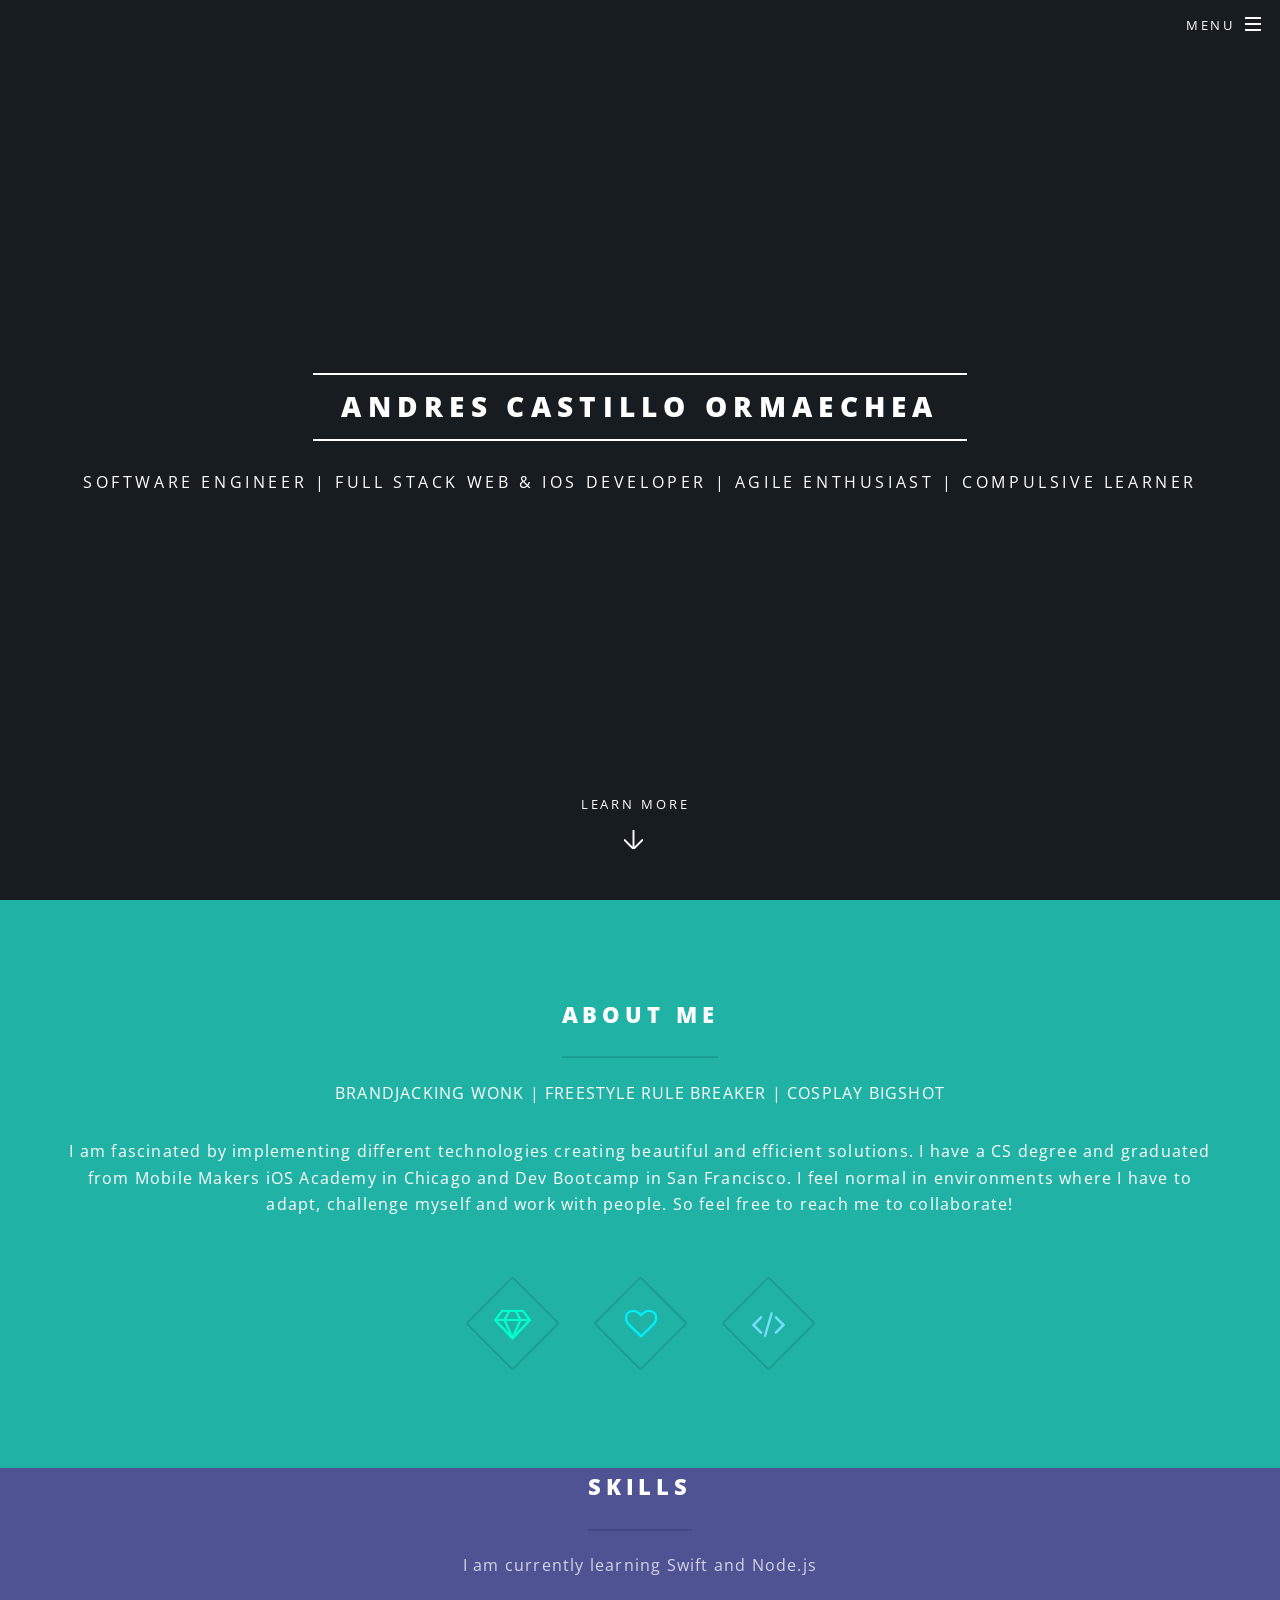
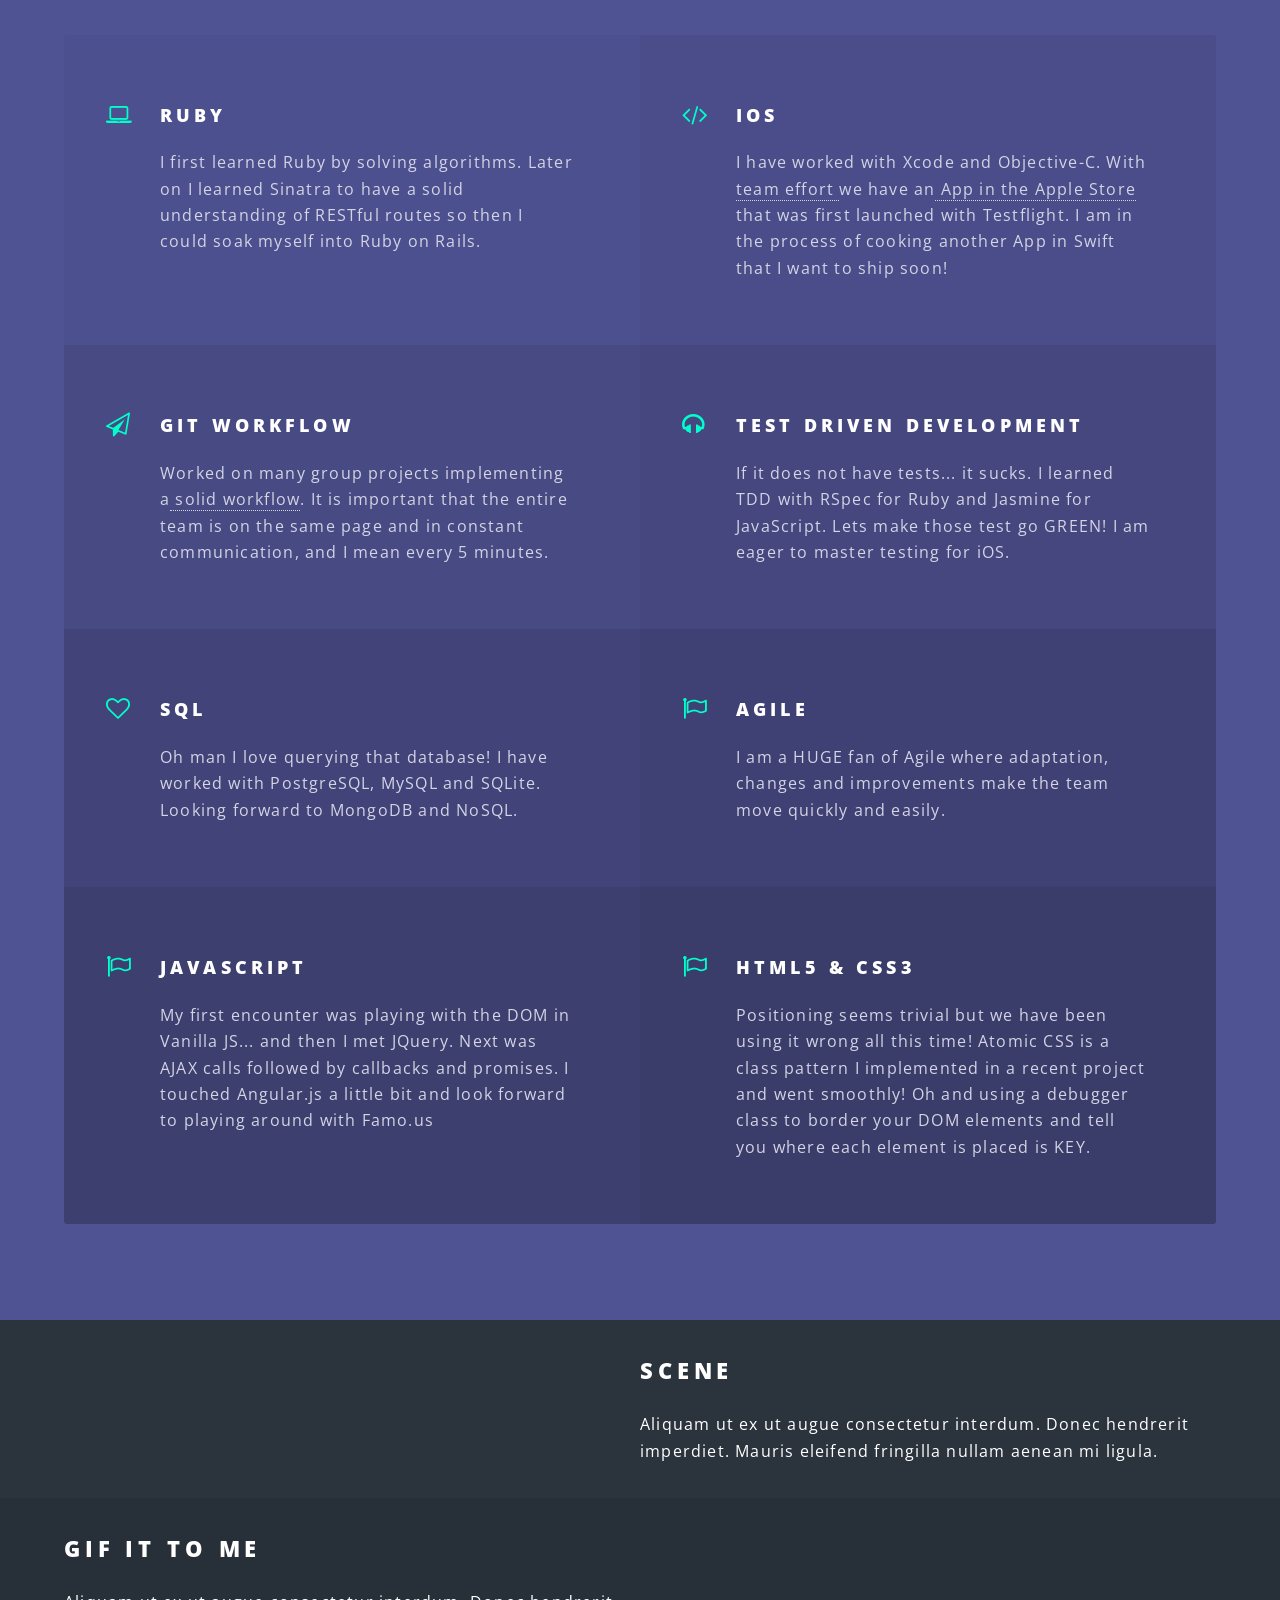
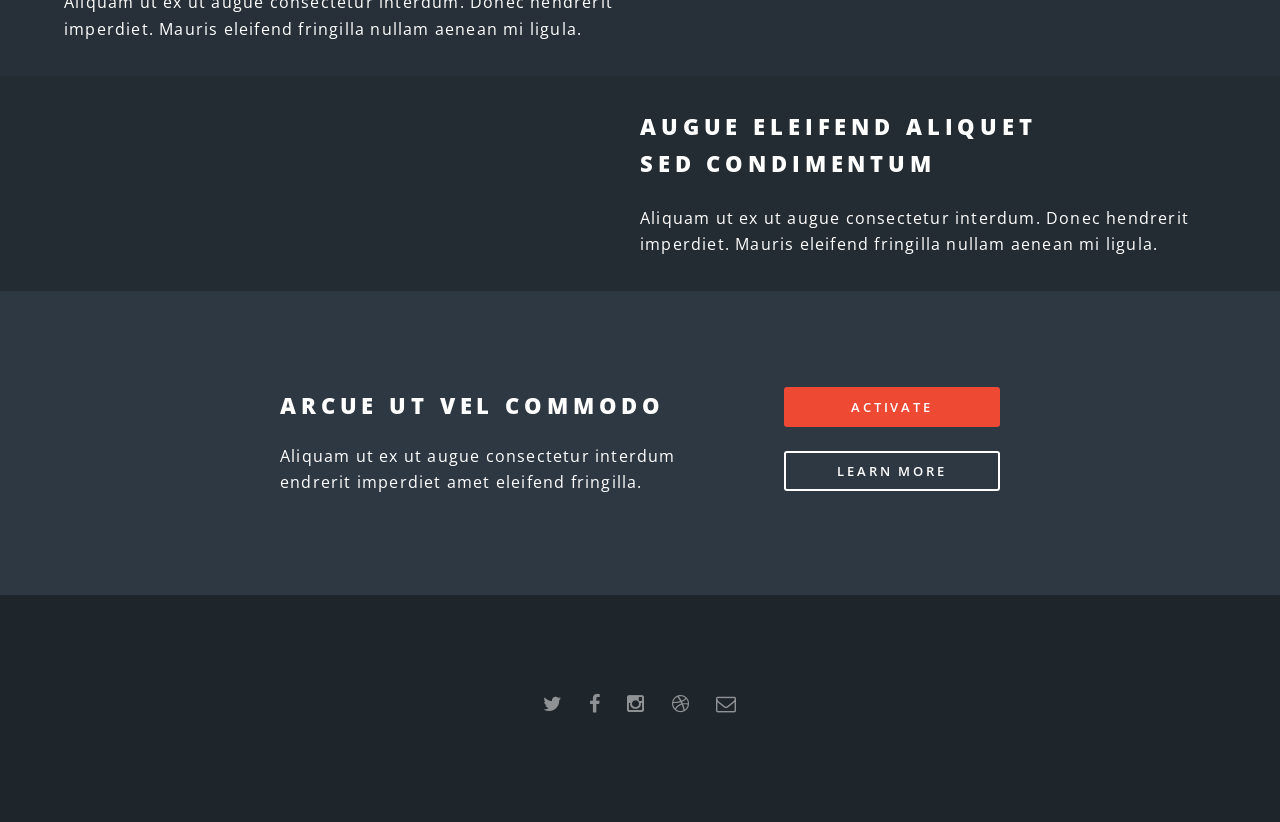
==== index.html @ 63a450fa "My first commit" ====
<!DOCTYPE HTML>

<html>
	<head>
		<title>Spectral by HTML5 UP</title>
		<meta charset="utf-8" />
		<meta name="viewport" content="width=device-width, initial-scale=1" />
		<!--[if lte IE 8]><script src="assets/js/ie/html5shiv.js"></script><![endif]-->
		<link rel="stylesheet" href="assets/css/main.css" />
		<!--[if lte IE 8]><link rel="stylesheet" href="assets/css/ie8.css" /><![endif]-->
		<!--[if lte IE 9]><link rel="stylesheet" href="assets/css/ie9.css" /><![endif]-->
	</head>
	<body class="landing">

		<!-- Page Wrapper -->
			<div id="page-wrapper">

				<!-- Header -->
					<header id="header" class="alt">
						<h1><a href="index.html">Andres Castillo Ormaechea</a></h1>
						<nav id="nav">
							<ul>
								<li class="special">
									<a href="#menu" class="menuToggle"><span>Menu</span></a>
									<div id="menu">
										<ul>
											<li><a href="index.html">Home</a></li>
											<li><a href="generic.html">Generic</a></li>
											<li><a href="elements.html">Elements</a></li>
											<li><a href="#">Sign Up</a></li>
											<li><a href="#">Log In</a></li>
										</ul>
									</div>
								</li>
							</ul>
						</nav>
					</header>

				<!-- Banner -->
					<section id="banner">
						<div class="inner">
							<h2>Andres Castillo Ormaechea</h2>
							<p>Software Engineer | Full Stack Web & iOS Developer | Agile Enthusiast | Compulsive Learner<br /></p>
							<ul class="actions">
								<!-- <li><a href="#" class="button special">Activate</a></li> -->
							</ul>
						</div>
						<a href="#one" class="more scrolly">Learn More</a>
					</section>

				<!-- One -->
					<section id="one" class="wrapper style1 special">
						<div class="inner">
							<header class="major">
								<h2>About Me</h2><br />
								<p>BRANDJACKING WONK | FREESTYLE RULE BREAKER | COSPLAY BIGSHOT</p>
								<p>I am fascinated by implementing different technologies creating beautiful and efficient solutions. I have a CS degree and graduated from Mobile Makers iOS Academy in Chicago and Dev Bootcamp in San Francisco. I feel normal in environments where I have to adapt, challenge myself and work with people. So feel free to reach me to collaborate!</p>
							</header>
							<ul class="icons major">
								<li><span class="icon fa-diamond major style1"><span class="label">Lorem</span></span></li>
								<li><span class="icon fa-heart-o major style2"><span class="label">Ipsum</span></span></li>
								<li><span class="icon fa-code major style3"><span class="label">Dolor</span></span></li>
							</ul>
						</div>
					</section>

					<!-- Three -->
					<!-- <section id="three" class="wrapper style3 special"> -->
					<section id="hero2" class="wrapper style3 special">
						<div class="inner">
							<header class="major">
								<h2>Skills</h2>
								<p>I am currently learning Swift and Node.js</p>
							</header>
							<ul class="features">
								<li class="icon fa-laptop">
									<h3>Ruby</h3>
									<p>I first learned Ruby by solving algorithms. Later on I learned Sinatra to have a solid understanding of RESTful routes so then I could soak myself into Ruby on Rails.</p>
								</li>
								<li class="icon fa-code">
									<h3>iOS</h3>
									<p>I have worked with Xcode and Objective-C. With <a href="https://github.com/heyalexchoi">team effort </a> we have an<a href="https://itunes.apple.com/us/app/gif-it-to-me/id695807638?mt=8"> App in the Apple Store </a> that was first launched with Testflight. I am in the process of cooking another App in Swift that I want to ship soon!</p>
								</li>
								<li class="icon fa-paper-plane-o">
									<h3>Git Workflow</h3>
									<p>Worked on many group projects implementing a<a href=""> solid workflow</a>. It is important that the entire team is on the same page and in constant communication, and I mean every 5 minutes.</p>
								</li>
								<li class="icon fa-headphones">
									<h3>Test Driven Development</h3>
									<p>If it does not have tests... it sucks. I learned TDD with RSpec for Ruby and Jasmine for JavaScript. Lets make those test go GREEN! I am eager to master testing for iOS.</p>
								</li>
								<li class="icon fa-heart-o">
									<h3>SQL</h3>
									<p>Oh man I love querying that database! I have worked with PostgreSQL, MySQL and SQLite. Looking forward to MongoDB and NoSQL.</p>
								</li>
								<li class="icon fa-flag-o">
									<h3>Agile</h3>
									<p>I am a HUGE fan of Agile where adaptation, changes and improvements make the team move quickly and easily.</p>
								</li>
								<li class="icon fa-flag-o">
									<h3>JavaScript</h3>
									<p>My first encounter was playing with the DOM in Vanilla JS... and then I met JQuery. Next was AJAX calls followed by callbacks and promises. I touched Angular.js a little bit and look forward to playing around with Famo.us</p>
								</li>
								<li class="icon fa-flag-o">
									<h3>HTML5 & CSS3</h3>
									<p>Positioning seems trivial but we have been using it wrong all this time! Atomic CSS is a class pattern I implemented in a recent project and went smoothly! Oh and using a debugger class to border your DOM elements and tell you where each element is placed is KEY.</p>
								</li>
							</ul>
						</div>
					</section>

				<!-- Two -->
					<section id="two" class="wrapper alt style2">
						<section class="spotlight">
							<div class="image"><img src="images/pic01.jpg" alt="" /></div><div class="content">
								<h2>Scene</h2>
								<p>Aliquam ut ex ut augue consectetur interdum. Donec hendrerit imperdiet. Mauris eleifend fringilla nullam aenean mi ligula.</p>
							</div>
						</section>
						<section class="spotlight">
							<div class="image"><img src="images/pic02.jpg" alt="" /></div><div class="content">
								<h2>GIF IT To Me</h2>
								<p>Aliquam ut ex ut augue consectetur interdum. Donec hendrerit imperdiet. Mauris eleifend fringilla nullam aenean mi ligula.</p>
							</div>
						</section>
						<section class="spotlight">
							<div class="image"><img src="images/pic03.jpg" alt="" /></div><div class="content">
								<h2>Augue eleifend aliquet<br />
								sed condimentum</h2>
								<p>Aliquam ut ex ut augue consectetur interdum. Donec hendrerit imperdiet. Mauris eleifend fringilla nullam aenean mi ligula.</p>
							</div>
						</section>
					</section>



				<!-- CTA -->
					<section id="cta" class="wrapper style4">
						<div class="inner">
							<header>
								<h2>Arcue ut vel commodo</h2>
								<p>Aliquam ut ex ut augue consectetur interdum endrerit imperdiet amet eleifend fringilla.</p>
							</header>
							<ul class="actions vertical">
								<li><a href="#" class="button fit special">Activate</a></li>
								<li><a href="#" class="button fit">Learn More</a></li>
							</ul>
						</div>
					</section>

				<!-- Footer -->
					<footer id="footer">
						<ul class="icons">
							<li><a href="#" class="icon fa-twitter"><span class="label">Twitter</span></a></li>
							<li><a href="#" class="icon fa-facebook"><span class="label">Facebook</span></a></li>
							<li><a href="#" class="icon fa-instagram"><span class="label">Instagram</span></a></li>
							<li><a href="#" class="icon fa-dribbble"><span class="label">Dribbble</span></a></li>
							<li><a href="#" class="icon fa-envelope-o"><span class="label">Email</span></a></li>
						</ul>

					</footer>

			</div>

		<!-- Scripts -->
			<script src="assets/js/jquery.min.js"></script>
			<script src="assets/js/jquery.scrollex.min.js"></script>
			<script src="assets/js/jquery.scrolly.min.js"></script>
			<script src="assets/js/skel.min.js"></script>
			<script src="assets/js/util.js"></script>
			<!--[if lte IE 8]><script src="assets/js/ie/respond.min.js"></script><![endif]-->
			<script src="assets/js/main.js"></script>

	</body>
</html>
---- assets/css/main.css ----
@import url(font-awesome.min.css);
@import url("http://fonts.googleapis.com/css?family=Open+Sans:400,400italic,600,600italic,800,800italic");


/* Reset */

	html, body, div, span, applet, object, iframe, h1, h2, h3, h4, h5, h6, p, blockquote, pre, a, abbr, acronym, address, big, cite, code, del, dfn, em, img, ins, kbd, q, s, samp, small, strike, strong, sub, sup, tt, var, b, u, i, center, dl, dt, dd, ol, ul, li, fieldset, form, label, legend, table, caption, tbody, tfoot, thead, tr, th, td, article, aside, canvas, details, embed, figure, figcaption, footer, header, hgroup, menu, nav, output, ruby, section, summary, time, mark, audio, video {
		margin: 0;
		padding: 0;
		border: 0;
		font-size: 100%;
		font: inherit;
		vertical-align: baseline;
	}

	article, aside, details, figcaption, figure, footer, header, hgroup, menu, nav, section {
		display: block;
	}

	body {
		line-height: 1;
	}

	ol, ul {
		list-style: none;
	}

	blockquote, q {
		quotes: none;
	}

	blockquote:before, blockquote:after, q:before, q:after {
		content: '';
		content: none;
	}

	table {
		border-collapse: collapse;
		border-spacing: 0;
	}

	body {
		-webkit-text-size-adjust: none;
	}

/* Box Model */

	*, *:before, *:after {
		-moz-box-sizing: border-box;
		-webkit-box-sizing: border-box;
		box-sizing: border-box;
	}

/* Grid */

	.row {
		border-bottom: solid 1px transparent;
		-moz-box-sizing: border-box;
		-webkit-box-sizing: border-box;
		box-sizing: border-box;
	}

	.row > * {
		float: left;
		-moz-box-sizing: border-box;
		-webkit-box-sizing: border-box;
		box-sizing: border-box;
	}

	.row:after, .row:before {
		content: '';
		display: block;
		clear: both;
		height: 0;
	}

	.row.uniform > * > :first-child {
		margin-top: 0;
	}

	.row.uniform > * > :last-child {
		margin-bottom: 0;
	}

	.row.\30 \25 > * {
		padding: 0 0 0 0em;
	}

	.row.\30 \25 {
		margin: 0 0 -1px 0em;
	}

	.row.uniform.\30 \25 > * {
		padding: 0em 0 0 0em;
	}

	.row.uniform.\30 \25 {
		margin: 0em 0 -1px 0em;
	}

	.row > * {
		padding: 0 0 0 1.5em;
	}

	.row {
		margin: 0 0 -1px -1.5em;
	}

	.row.uniform > * {
		padding: 1.5em 0 0 1.5em;
	}

	.row.uniform {
		margin: -1.5em 0 -1px -1.5em;
	}

	.row.\32 00\25 > * {
		padding: 0 0 0 3em;
	}

	.row.\32 00\25 {
		margin: 0 0 -1px -3em;
	}

	.row.uniform.\32 00\25 > * {
		padding: 3em 0 0 3em;
	}

	.row.uniform.\32 00\25 {
		margin: -3em 0 -1px -3em;
	}

	.row.\31 50\25 > * {
		padding: 0 0 0 2.25em;
	}

	.row.\31 50\25 {
		margin: 0 0 -1px -2.25em;
	}

	.row.uniform.\31 50\25 > * {
		padding: 2.25em 0 0 2.25em;
	}

	.row.uniform.\31 50\25 {
		margin: -2.25em 0 -1px -2.25em;
	}

	.row.\35 0\25 > * {
		padding: 0 0 0 0.75em;
	}

	.row.\35 0\25 {
		margin: 0 0 -1px -0.75em;
	}

	.row.uniform.\35 0\25 > * {
		padding: 0.75em 0 0 0.75em;
	}

	.row.uniform.\35 0\25 {
		margin: -0.75em 0 -1px -0.75em;
	}

	.row.\32 5\25 > * {
		padding: 0 0 0 0.375em;
	}

	.row.\32 5\25 {
		margin: 0 0 -1px -0.375em;
	}

	.row.uniform.\32 5\25 > * {
		padding: 0.375em 0 0 0.375em;
	}

	.row.uniform.\32 5\25 {
		margin: -0.375em 0 -1px -0.375em;
	}

	.\31 2u, .\31 2u\24 {
		width: 100%;
		clear: none;
		margin-left: 0;
	}

	.\31 1u, .\31 1u\24 {
		width: 91.6666666667%;
		clear: none;
		margin-left: 0;
	}

	.\31 0u, .\31 0u\24 {
		width: 83.3333333333%;
		clear: none;
		margin-left: 0;
	}

	.\39 u, .\39 u\24 {
		width: 75%;
		clear: none;
		margin-left: 0;
	}

	.\38 u, .\38 u\24 {
		width: 66.6666666667%;
		clear: none;
		margin-left: 0;
	}

	.\37 u, .\37 u\24 {
		width: 58.3333333333%;
		clear: none;
		margin-left: 0;
	}

	.\36 u, .\36 u\24 {
		width: 50%;
		clear: none;
		margin-left: 0;
	}

	.\35 u, .\35 u\24 {
		width: 41.6666666667%;
		clear: none;
		margin-left: 0;
	}

	.\34 u, .\34 u\24 {
		width: 33.3333333333%;
		clear: none;
		margin-left: 0;
	}

	.\33 u, .\33 u\24 {
		width: 25%;
		clear: none;
		margin-left: 0;
	}

	.\32 u, .\32 u\24 {
		width: 16.6666666667%;
		clear: none;
		margin-left: 0;
	}

	.\31 u, .\31 u\24 {
		width: 8.3333333333%;
		clear: none;
		margin-left: 0;
	}

	.\31 2u\24 + *,
	.\31 1u\24 + *,
	.\31 0u\24 + *,
	.\39 u\24 + *,
	.\38 u\24 + *,
	.\37 u\24 + *,
	.\36 u\24 + *,
	.\35 u\24 + *,
	.\34 u\24 + *,
	.\33 u\24 + *,
	.\32 u\24 + *,
	.\31 u\24 + * {
		clear: left;
	}

	.\-11u {
		margin-left: 91.66667%;
	}

	.\-10u {
		margin-left: 83.33333%;
	}

	.\-9u {
		margin-left: 75%;
	}

	.\-8u {
		margin-left: 66.66667%;
	}

	.\-7u {
		margin-left: 58.33333%;
	}

	.\-6u {
		margin-left: 50%;
	}

	.\-5u {
		margin-left: 41.66667%;
	}

	.\-4u {
		margin-left: 33.33333%;
	}

	.\-3u {
		margin-left: 25%;
	}

	.\-2u {
		margin-left: 16.66667%;
	}

	.\-1u {
		margin-left: 8.33333%;
	}

	@media screen and (max-width: 1680px) {

		.row > * {
			padding: 0 0 0 1.5em;
		}

		.row {
			margin: 0 0 -1px -1.5em;
		}

		.row.uniform > * {
			padding: 1.5em 0 0 1.5em;
		}

		.row.uniform {
			margin: -1.5em 0 -1px -1.5em;
		}

		.row.\32 00\25 > * {
			padding: 0 0 0 3em;
		}

		.row.\32 00\25 {
			margin: 0 0 -1px -3em;
		}

		.row.uniform.\32 00\25 > * {
			padding: 3em 0 0 3em;
		}

		.row.uniform.\32 00\25 {
			margin: -3em 0 -1px -3em;
		}

		.row.\31 50\25 > * {
			padding: 0 0 0 2.25em;
		}

		.row.\31 50\25 {
			margin: 0 0 -1px -2.25em;
		}

		.row.uniform.\31 50\25 > * {
			padding: 2.25em 0 0 2.25em;
		}

		.row.uniform.\31 50\25 {
			margin: -2.25em 0 -1px -2.25em;
		}

		.row.\35 0\25 > * {
			padding: 0 0 0 0.75em;
		}

		.row.\35 0\25 {
			margin: 0 0 -1px -0.75em;
		}

		.row.uniform.\35 0\25 > * {
			padding: 0.75em 0 0 0.75em;
		}

		.row.uniform.\35 0\25 {
			margin: -0.75em 0 -1px -0.75em;
		}

		.row.\32 5\25 > * {
			padding: 0 0 0 0.375em;
		}

		.row.\32 5\25 {
			margin: 0 0 -1px -0.375em;
		}

		.row.uniform.\32 5\25 > * {
			padding: 0.375em 0 0 0.375em;
		}

		.row.uniform.\32 5\25 {
			margin: -0.375em 0 -1px -0.375em;
		}

		.\31 2u\28xlarge\29, .\31 2u\24\28xlarge\29 {
			width: 100%;
			clear: none;
			margin-left: 0;
		}

		.\31 1u\28xlarge\29, .\31 1u\24\28xlarge\29 {
			width: 91.6666666667%;
			clear: none;
			margin-left: 0;
		}

		.\31 0u\28xlarge\29, .\31 0u\24\28xlarge\29 {
			width: 83.3333333333%;
			clear: none;
			margin-left: 0;
		}

		.\39 u\28xlarge\29, .\39 u\24\28xlarge\29 {
			width: 75%;
			clear: none;
			margin-left: 0;
		}

		.\38 u\28xlarge\29, .\38 u\24\28xlarge\29 {
			width: 66.6666666667%;
			clear: none;
			margin-left: 0;
		}

		.\37 u\28xlarge\29, .\37 u\24\28xlarge\29 {
			width: 58.3333333333%;
			clear: none;
			margin-left: 0;
		}

		.\36 u\28xlarge\29, .\36 u\24\28xlarge\29 {
			width: 50%;
			clear: none;
			margin-left: 0;
		}

		.\35 u\28xlarge\29, .\35 u\24\28xlarge\29 {
			width: 41.6666666667%;
			clear: none;
			margin-left: 0;
		}

		.\34 u\28xlarge\29, .\34 u\24\28xlarge\29 {
			width: 33.3333333333%;
			clear: none;
			margin-left: 0;
		}

		.\33 u\28xlarge\29, .\33 u\24\28xlarge\29 {
			width: 25%;
			clear: none;
			margin-left: 0;
		}

		.\32 u\28xlarge\29, .\32 u\24\28xlarge\29 {
			width: 16.6666666667%;
			clear: none;
			margin-left: 0;
		}

		.\31 u\28xlarge\29, .\31 u\24\28xlarge\29 {
			width: 8.3333333333%;
			clear: none;
			margin-left: 0;
		}

		.\31 2u\24\28xlarge\29 + *,
		.\31 1u\24\28xlarge\29 + *,
		.\31 0u\24\28xlarge\29 + *,
		.\39 u\24\28xlarge\29 + *,
		.\38 u\24\28xlarge\29 + *,
		.\37 u\24\28xlarge\29 + *,
		.\36 u\24\28xlarge\29 + *,
		.\35 u\24\28xlarge\29 + *,
		.\34 u\24\28xlarge\29 + *,
		.\33 u\24\28xlarge\29 + *,
		.\32 u\24\28xlarge\29 + *,
		.\31 u\24\28xlarge\29 + * {
			clear: left;
		}

		.\-11u\28xlarge\29 {
			margin-left: 91.66667%;
		}

		.\-10u\28xlarge\29 {
			margin-left: 83.33333%;
		}

		.\-9u\28xlarge\29 {
			margin-left: 75%;
		}

		.\-8u\28xlarge\29 {
			margin-left: 66.66667%;
		}

		.\-7u\28xlarge\29 {
			margin-left: 58.33333%;
		}

		.\-6u\28xlarge\29 {
			margin-left: 50%;
		}

		.\-5u\28xlarge\29 {
			margin-left: 41.66667%;
		}

		.\-4u\28xlarge\29 {
			margin-left: 33.33333%;
		}

		.\-3u\28xlarge\29 {
			margin-left: 25%;
		}

		.\-2u\28xlarge\29 {
			margin-left: 16.66667%;
		}

		.\-1u\28xlarge\29 {
			margin-left: 8.33333%;
		}

	}

	@media screen and (max-width: 1280px) {

		.row > * {
			padding: 0 0 0 1.5em;
		}

		.row {
			margin: 0 0 -1px -1.5em;
		}

		.row.uniform > * {
			padding: 1.5em 0 0 1.5em;
		}

		.row.uniform {
			margin: -1.5em 0 -1px -1.5em;
		}

		.row.\32 00\25 > * {
			padding: 0 0 0 3em;
		}

		.row.\32 00\25 {
			margin: 0 0 -1px -3em;
		}

		.row.uniform.\32 00\25 > * {
			padding: 3em 0 0 3em;
		}

		.row.uniform.\32 00\25 {
			margin: -3em 0 -1px -3em;
		}

		.row.\31 50\25 > * {
			padding: 0 0 0 2.25em;
		}

		.row.\31 50\25 {
			margin: 0 0 -1px -2.25em;
		}

		.row.uniform.\31 50\25 > * {
			padding: 2.25em 0 0 2.25em;
		}

		.row.uniform.\31 50\25 {
			margin: -2.25em 0 -1px -2.25em;
		}

		.row.\35 0\25 > * {
			padding: 0 0 0 0.75em;
		}

		.row.\35 0\25 {
			margin: 0 0 -1px -0.75em;
		}

		.row.uniform.\35 0\25 > * {
			padding: 0.75em 0 0 0.75em;
		}

		.row.uniform.\35 0\25 {
			margin: -0.75em 0 -1px -0.75em;
		}

		.row.\32 5\25 > * {
			padding: 0 0 0 0.375em;
		}

		.row.\32 5\25 {
			margin: 0 0 -1px -0.375em;
		}

		.row.uniform.\32 5\25 > * {
			padding: 0.375em 0 0 0.375em;
		}

		.row.uniform.\32 5\25 {
			margin: -0.375em 0 -1px -0.375em;
		}

		.\31 2u\28large\29, .\31 2u\24\28large\29 {
			width: 100%;
			clear: none;
			margin-left: 0;
		}

		.\31 1u\28large\29, .\31 1u\24\28large\29 {
			width: 91.6666666667%;
			clear: none;
			margin-left: 0;
		}

		.\31 0u\28large\29, .\31 0u\24\28large\29 {
			width: 83.3333333333%;
			clear: none;
			margin-left: 0;
		}

		.\39 u\28large\29, .\39 u\24\28large\29 {
			width: 75%;
			clear: none;
			margin-left: 0;
		}

		.\38 u\28large\29, .\38 u\24\28large\29 {
			width: 66.6666666667%;
			clear: none;
			margin-left: 0;
		}

		.\37 u\28large\29, .\37 u\24\28large\29 {
			width: 58.3333333333%;
			clear: none;
			margin-left: 0;
		}

		.\36 u\28large\29, .\36 u\24\28large\29 {
			width: 50%;
			clear: none;
			margin-left: 0;
		}

		.\35 u\28large\29, .\35 u\24\28large\29 {
			width: 41.6666666667%;
			clear: none;
			margin-left: 0;
		}

		.\34 u\28large\29, .\34 u\24\28large\29 {
			width: 33.3333333333%;
			clear: none;
			margin-left: 0;
		}

		.\33 u\28large\29, .\33 u\24\28large\29 {
			width: 25%;
			clear: none;
			margin-left: 0;
		}

		.\32 u\28large\29, .\32 u\24\28large\29 {
			width: 16.6666666667%;
			clear: none;
			margin-left: 0;
		}

		.\31 u\28large\29, .\31 u\24\28large\29 {
			width: 8.3333333333%;
			clear: none;
			margin-left: 0;
		}

		.\31 2u\24\28large\29 + *,
		.\31 1u\24\28large\29 + *,
		.\31 0u\24\28large\29 + *,
		.\39 u\24\28large\29 + *,
		.\38 u\24\28large\29 + *,
		.\37 u\24\28large\29 + *,
		.\36 u\24\28large\29 + *,
		.\35 u\24\28large\29 + *,
		.\34 u\24\28large\29 + *,
		.\33 u\24\28large\29 + *,
		.\32 u\24\28large\29 + *,
		.\31 u\24\28large\29 + * {
			clear: left;
		}

		.\-11u\28large\29 {
			margin-left: 91.66667%;
		}

		.\-10u\28large\29 {
			margin-left: 83.33333%;
		}

		.\-9u\28large\29 {
			margin-left: 75%;
		}

		.\-8u\28large\29 {
			margin-left: 66.66667%;
		}

		.\-7u\28large\29 {
			margin-left: 58.33333%;
		}

		.\-6u\28large\29 {
			margin-left: 50%;
		}

		.\-5u\28large\29 {
			margin-left: 41.66667%;
		}

		.\-4u\28large\29 {
			margin-left: 33.33333%;
		}

		.\-3u\28large\29 {
			margin-left: 25%;
		}

		.\-2u\28large\29 {
			margin-left: 16.66667%;
		}

		.\-1u\28large\29 {
			margin-left: 8.33333%;
		}

	}

	@media screen and (max-width: 980px) {

		.row > * {
			padding: 0 0 0 1.5em;
		}

		.row {
			margin: 0 0 -1px -1.5em;
		}

		.row.uniform > * {
			padding: 1.5em 0 0 1.5em;
		}

		.row.uniform {
			margin: -1.5em 0 -1px -1.5em;
		}

		.row.\32 00\25 > * {
			padding: 0 0 0 3em;
		}

		.row.\32 00\25 {
			margin: 0 0 -1px -3em;
		}

		.row.uniform.\32 00\25 > * {
			padding: 3em 0 0 3em;
		}

		.row.uniform.\32 00\25 {
			margin: -3em 0 -1px -3em;
		}

		.row.\31 50\25 > * {
			padding: 0 0 0 2.25em;
		}

		.row.\31 50\25 {
			margin: 0 0 -1px -2.25em;
		}

		.row.uniform.\31 50\25 > * {
			padding: 2.25em 0 0 2.25em;
		}

		.row.uniform.\31 50\25 {
			margin: -2.25em 0 -1px -2.25em;
		}

		.row.\35 0\25 > * {
			padding: 0 0 0 0.75em;
		}

		.row.\35 0\25 {
			margin: 0 0 -1px -0.75em;
		}

		.row.uniform.\35 0\25 > * {
			padding: 0.75em 0 0 0.75em;
		}

		.row.uniform.\35 0\25 {
			margin: -0.75em 0 -1px -0.75em;
		}

		.row.\32 5\25 > * {
			padding: 0 0 0 0.375em;
		}

		.row.\32 5\25 {
			margin: 0 0 -1px -0.375em;
		}

		.row.uniform.\32 5\25 > * {
			padding: 0.375em 0 0 0.375em;
		}

		.row.uniform.\32 5\25 {
			margin: -0.375em 0 -1px -0.375em;
		}

		.\31 2u\28medium\29, .\31 2u\24\28medium\29 {
			width: 100%;
			clear: none;
			margin-left: 0;
		}

		.\31 1u\28medium\29, .\31 1u\24\28medium\29 {
			width: 91.6666666667%;
			clear: none;
			margin-left: 0;
		}

		.\31 0u\28medium\29, .\31 0u\24\28medium\29 {
			width: 83.3333333333%;
			clear: none;
			margin-left: 0;
		}

		.\39 u\28medium\29, .\39 u\24\28medium\29 {
			width: 75%;
			clear: none;
			margin-left: 0;
		}

		.\38 u\28medium\29, .\38 u\24\28medium\29 {
			width: 66.6666666667%;
			clear: none;
			margin-left: 0;
		}

		.\37 u\28medium\29, .\37 u\24\28medium\29 {
			width: 58.3333333333%;
			clear: none;
			margin-left: 0;
		}

		.\36 u\28medium\29, .\36 u\24\28medium\29 {
			width: 50%;
			clear: none;
			margin-left: 0;
		}

		.\35 u\28medium\29, .\35 u\24\28medium\29 {
			width: 41.6666666667%;
			clear: none;
			margin-left: 0;
		}

		.\34 u\28medium\29, .\34 u\24\28medium\29 {
			width: 33.3333333333%;
			clear: none;
			margin-left: 0;
		}

		.\33 u\28medium\29, .\33 u\24\28medium\29 {
			width: 25%;
			clear: none;
			margin-left: 0;
		}

		.\32 u\28medium\29, .\32 u\24\28medium\29 {
			width: 16.6666666667%;
			clear: none;
			margin-left: 0;
		}

		.\31 u\28medium\29, .\31 u\24\28medium\29 {
			width: 8.3333333333%;
			clear: none;
			margin-left: 0;
		}

		.\31 2u\24\28medium\29 + *,
		.\31 1u\24\28medium\29 + *,
		.\31 0u\24\28medium\29 + *,
		.\39 u\24\28medium\29 + *,
		.\38 u\24\28medium\29 + *,
		.\37 u\24\28medium\29 + *,
		.\36 u\24\28medium\29 + *,
		.\35 u\24\28medium\29 + *,
		.\34 u\24\28medium\29 + *,
		.\33 u\24\28medium\29 + *,
		.\32 u\24\28medium\29 + *,
		.\31 u\24\28medium\29 + * {
			clear: left;
		}

		.\-11u\28medium\29 {
			margin-left: 91.66667%;
		}

		.\-10u\28medium\29 {
			margin-left: 83.33333%;
		}

		.\-9u\28medium\29 {
			margin-left: 75%;
		}

		.\-8u\28medium\29 {
			margin-left: 66.66667%;
		}

		.\-7u\28medium\29 {
			margin-left: 58.33333%;
		}

		.\-6u\28medium\29 {
			margin-left: 50%;
		}

		.\-5u\28medium\29 {
			margin-left: 41.66667%;
		}

		.\-4u\28medium\29 {
			margin-left: 33.33333%;
		}

		.\-3u\28medium\29 {
			margin-left: 25%;
		}

		.\-2u\28medium\29 {
			margin-left: 16.66667%;
		}

		.\-1u\28medium\29 {
			margin-left: 8.33333%;
		}

	}

	@media screen and (max-width: 736px) {

		.row > * {
			padding: 0 0 0 1.5em;
		}

		.row {
			margin: 0 0 -1px -1.5em;
		}

		.row.uniform > * {
			padding: 1.5em 0 0 1.5em;
		}

		.row.uniform {
			margin: -1.5em 0 -1px -1.5em;
		}

		.row.\32 00\25 > * {
			padding: 0 0 0 3em;
		}

		.row.\32 00\25 {
			margin: 0 0 -1px -3em;
		}

		.row.uniform.\32 00\25 > * {
			padding: 3em 0 0 3em;
		}

		.row.uniform.\32 00\25 {
			margin: -3em 0 -1px -3em;
		}

		.row.\31 50\25 > * {
			padding: 0 0 0 2.25em;
		}

		.row.\31 50\25 {
			margin: 0 0 -1px -2.25em;
		}

		.row.uniform.\31 50\25 > * {
			padding: 2.25em 0 0 2.25em;
		}

		.row.uniform.\31 50\25 {
			margin: -2.25em 0 -1px -2.25em;
		}

		.row.\35 0\25 > * {
			padding: 0 0 0 0.75em;
		}

		.row.\35 0\25 {
			margin: 0 0 -1px -0.75em;
		}

		.row.uniform.\35 0\25 > * {
			padding: 0.75em 0 0 0.75em;
		}

		.row.uniform.\35 0\25 {
			margin: -0.75em 0 -1px -0.75em;
		}

		.row.\32 5\25 > * {
			padding: 0 0 0 0.375em;
		}

		.row.\32 5\25 {
			margin: 0 0 -1px -0.375em;
		}

		.row.uniform.\32 5\25 > * {
			padding: 0.375em 0 0 0.375em;
		}

		.row.uniform.\32 5\25 {
			margin: -0.375em 0 -1px -0.375em;
		}

		.\31 2u\28small\29, .\31 2u\24\28small\29 {
			width: 100%;
			clear: none;
			margin-left: 0;
		}

		.\31 1u\28small\29, .\31 1u\24\28small\29 {
			width: 91.6666666667%;
			clear: none;
			margin-left: 0;
		}

		.\31 0u\28small\29, .\31 0u\24\28small\29 {
			width: 83.3333333333%;
			clear: none;
			margin-left: 0;
		}

		.\39 u\28small\29, .\39 u\24\28small\29 {
			width: 75%;
			clear: none;
			margin-left: 0;
		}

		.\38 u\28small\29, .\38 u\24\28small\29 {
			width: 66.6666666667%;
			clear: none;
			margin-left: 0;
		}

		.\37 u\28small\29, .\37 u\24\28small\29 {
			width: 58.3333333333%;
			clear: none;
			margin-left: 0;
		}

		.\36 u\28small\29, .\36 u\24\28small\29 {
			width: 50%;
			clear: none;
			margin-left: 0;
		}

		.\35 u\28small\29, .\35 u\24\28small\29 {
			width: 41.6666666667%;
			clear: none;
			margin-left: 0;
		}

		.\34 u\28small\29, .\34 u\24\28small\29 {
			width: 33.3333333333%;
			clear: none;
			margin-left: 0;
		}

		.\33 u\28small\29, .\33 u\24\28small\29 {
			width: 25%;
			clear: none;
			margin-left: 0;
		}

		.\32 u\28small\29, .\32 u\24\28small\29 {
			width: 16.6666666667%;
			clear: none;
			margin-left: 0;
		}

		.\31 u\28small\29, .\31 u\24\28small\29 {
			width: 8.3333333333%;
			clear: none;
			margin-left: 0;
		}

		.\31 2u\24\28small\29 + *,
		.\31 1u\24\28small\29 + *,
		.\31 0u\24\28small\29 + *,
		.\39 u\24\28small\29 + *,
		.\38 u\24\28small\29 + *,
		.\37 u\24\28small\29 + *,
		.\36 u\24\28small\29 + *,
		.\35 u\24\28small\29 + *,
		.\34 u\24\28small\29 + *,
		.\33 u\24\28small\29 + *,
		.\32 u\24\28small\29 + *,
		.\31 u\24\28small\29 + * {
			clear: left;
		}

		.\-11u\28small\29 {
			margin-left: 91.66667%;
		}

		.\-10u\28small\29 {
			margin-left: 83.33333%;
		}

		.\-9u\28small\29 {
			margin-left: 75%;
		}

		.\-8u\28small\29 {
			margin-left: 66.66667%;
		}

		.\-7u\28small\29 {
			margin-left: 58.33333%;
		}

		.\-6u\28small\29 {
			margin-left: 50%;
		}

		.\-5u\28small\29 {
			margin-left: 41.66667%;
		}

		.\-4u\28small\29 {
			margin-left: 33.33333%;
		}

		.\-3u\28small\29 {
			margin-left: 25%;
		}

		.\-2u\28small\29 {
			margin-left: 16.66667%;
		}

		.\-1u\28small\29 {
			margin-left: 8.33333%;
		}

	}

	@media screen and (max-width: 480px) {

		.row > * {
			padding: 0 0 0 1.5em;
		}

		.row {
			margin: 0 0 -1px -1.5em;
		}

		.row.uniform > * {
			padding: 1.5em 0 0 1.5em;
		}

		.row.uniform {
			margin: -1.5em 0 -1px -1.5em;
		}

		.row.\32 00\25 > * {
			padding: 0 0 0 3em;
		}

		.row.\32 00\25 {
			margin: 0 0 -1px -3em;
		}

		.row.uniform.\32 00\25 > * {
			padding: 3em 0 0 3em;
		}

		.row.uniform.\32 00\25 {
			margin: -3em 0 -1px -3em;
		}

		.row.\31 50\25 > * {
			padding: 0 0 0 2.25em;
		}

		.row.\31 50\25 {
			margin: 0 0 -1px -2.25em;
		}

		.row.uniform.\31 50\25 > * {
			padding: 2.25em 0 0 2.25em;
		}

		.row.uniform.\31 50\25 {
			margin: -2.25em 0 -1px -2.25em;
		}

		.row.\35 0\25 > * {
			padding: 0 0 0 0.75em;
		}

		.row.\35 0\25 {
			margin: 0 0 -1px -0.75em;
		}

		.row.uniform.\35 0\25 > * {
			padding: 0.75em 0 0 0.75em;
		}

		.row.uniform.\35 0\25 {
			margin: -0.75em 0 -1px -0.75em;
		}

		.row.\32 5\25 > * {
			padding: 0 0 0 0.375em;
		}

		.row.\32 5\25 {
			margin: 0 0 -1px -0.375em;
		}

		.row.uniform.\32 5\25 > * {
			padding: 0.375em 0 0 0.375em;
		}

		.row.uniform.\32 5\25 {
			margin: -0.375em 0 -1px -0.375em;
		}

		.\31 2u\28xsmall\29, .\31 2u\24\28xsmall\29 {
			width: 100%;
			clear: none;
			margin-left: 0;
		}

		.\31 1u\28xsmall\29, .\31 1u\24\28xsmall\29 {
			width: 91.6666666667%;
			clear: none;
			margin-left: 0;
		}

		.\31 0u\28xsmall\29, .\31 0u\24\28xsmall\29 {
			width: 83.3333333333%;
			clear: none;
			margin-left: 0;
		}

		.\39 u\28xsmall\29, .\39 u\24\28xsmall\29 {
			width: 75%;
			clear: none;
			margin-left: 0;
		}

		.\38 u\28xsmall\29, .\38 u\24\28xsmall\29 {
			width: 66.6666666667%;
			clear: none;
			margin-left: 0;
		}

		.\37 u\28xsmall\29, .\37 u\24\28xsmall\29 {
			width: 58.3333333333%;
			clear: none;
			margin-left: 0;
		}

		.\36 u\28xsmall\29, .\36 u\24\28xsmall\29 {
			width: 50%;
			clear: none;
			margin-left: 0;
		}

		.\35 u\28xsmall\29, .\35 u\24\28xsmall\29 {
			width: 41.6666666667%;
			clear: none;
			margin-left: 0;
		}

		.\34 u\28xsmall\29, .\34 u\24\28xsmall\29 {
			width: 33.3333333333%;
			clear: none;
			margin-left: 0;
		}

		.\33 u\28xsmall\29, .\33 u\24\28xsmall\29 {
			width: 25%;
			clear: none;
			margin-left: 0;
		}

		.\32 u\28xsmall\29, .\32 u\24\28xsmall\29 {
			width: 16.6666666667%;
			clear: none;
			margin-left: 0;
		}

		.\31 u\28xsmall\29, .\31 u\24\28xsmall\29 {
			width: 8.3333333333%;
			clear: none;
			margin-left: 0;
		}

		.\31 2u\24\28xsmall\29 + *,
		.\31 1u\24\28xsmall\29 + *,
		.\31 0u\24\28xsmall\29 + *,
		.\39 u\24\28xsmall\29 + *,
		.\38 u\24\28xsmall\29 + *,
		.\37 u\24\28xsmall\29 + *,
		.\36 u\24\28xsmall\29 + *,
		.\35 u\24\28xsmall\29 + *,
		.\34 u\24\28xsmall\29 + *,
		.\33 u\24\28xsmall\29 + *,
		.\32 u\24\28xsmall\29 + *,
		.\31 u\24\28xsmall\29 + * {
			clear: left;
		}

		.\-11u\28xsmall\29 {
			margin-left: 91.66667%;
		}

		.\-10u\28xsmall\29 {
			margin-left: 83.33333%;
		}

		.\-9u\28xsmall\29 {
			margin-left: 75%;
		}

		.\-8u\28xsmall\29 {
			margin-left: 66.66667%;
		}

		.\-7u\28xsmall\29 {
			margin-left: 58.33333%;
		}

		.\-6u\28xsmall\29 {
			margin-left: 50%;
		}

		.\-5u\28xsmall\29 {
			margin-left: 41.66667%;
		}

		.\-4u\28xsmall\29 {
			margin-left: 33.33333%;
		}

		.\-3u\28xsmall\29 {
			margin-left: 25%;
		}

		.\-2u\28xsmall\29 {
			margin-left: 16.66667%;
		}

		.\-1u\28xsmall\29 {
			margin-left: 8.33333%;
		}

	}

/* Basic */

	@-ms-viewport {
		width: device-width;
	}

	body {
		background: #2e3842;
	}

		body.is-loading *, body.is-loading *:before, body.is-loading *:after {
			-moz-animation: none !important;
			-webkit-animation: none !important;
			-ms-animation: none !important;
			animation: none !important;
			-moz-transition: none !important;
			-webkit-transition: none !important;
			-ms-transition: none !important;
			transition: none !important;
		}

	body, input, select, textarea {
		color: #fff;
		font-family: "Open Sans", Helvetica, sans-serif;
		font-size: 15pt;
		font-weight: 400;
		letter-spacing: 0.075em;
		line-height: 1.65em;
	}

		@media screen and (max-width: 1680px) {

			body, input, select, textarea {
				font-size: 13pt;
			}

		}

		@media screen and (max-width: 1280px) {

			body, input, select, textarea {
				font-size: 12pt;
			}

		}

		@media screen and (max-width: 736px) {

			body, input, select, textarea {
				font-size: 11pt;
				letter-spacing: 0.0375em;
			}

		}

	a {
		-moz-transition: color 0.2s ease, border-bottom-color 0.2s ease;
		-webkit-transition: color 0.2s ease, border-bottom-color 0.2s ease;
		-ms-transition: color 0.2s ease, border-bottom-color 0.2s ease;
		transition: color 0.2s ease, border-bottom-color 0.2s ease;
		border-bottom: dotted 1px;
		color: inherit;
		text-decoration: none;
	}

		a:hover {
			border-bottom-color: transparent;
		}

	strong, b {
		color: #fff;
		font-weight: 600;
	}

	em, i {
		font-style: italic;
	}

	p {
		margin: 0 0 2em 0;
	}

	h1, h2, h3, h4, h5, h6 {
		color: #fff;
		font-weight: 800;
		letter-spacing: 0.225em;
		line-height: 1em;
		margin: 0 0 1em 0;
		text-transform: uppercase;
	}

		h1 a, h2 a, h3 a, h4 a, h5 a, h6 a {
			color: inherit;
			text-decoration: none;
		}

	h2 {
		font-size: 1.35em;
		line-height: 1.75em;
	}

		@media screen and (max-width: 736px) {

			h2 {
				font-size: 1.1em;
				line-height: 1.65em;
			}

		}

	h3 {
		font-size: 1.15em;
		line-height: 1.75em;
	}

		@media screen and (max-width: 736px) {

			h3 {
				font-size: 1em;
				line-height: 1.65em;
			}

		}

	h4 {
		font-size: 1em;
		line-height: 1.5em;
	}

	h5 {
		font-size: 0.8em;
		line-height: 1.5em;
	}

	h6 {
		font-size: 0.7em;
		line-height: 1.5em;
	}

	sub {
		font-size: 0.8em;
		position: relative;
		top: 0.5em;
	}

	sup {
		font-size: 0.8em;
		position: relative;
		top: -0.5em;
	}

	hr {
		border: 0;
		border-bottom: solid 2px #fff;
		margin: 3em 0;
	}

		hr.major {
			margin: 4.5em 0;
		}

	blockquote {
		border-left: solid 4px #fff;
		font-style: italic;
		margin: 0 0 2em 0;
		padding: 0.5em 0 0.5em 2em;
	}

	code {
		background: rgba(144, 144, 144, 0.25);
		border-radius: 3px;
		font-family: "Courier New", monospace;
		font-size: 0.9em;
		letter-spacing: 0;
		margin: 0 0.25em;
		padding: 0.25em 0.65em;
	}

	pre {
		-webkit-overflow-scrolling: touch;
		font-family: "Courier New", monospace;
		font-size: 0.9em;
		margin: 0 0 2em 0;
	}

		pre code {
			display: block;
			line-height: 1.75em;
			padding: 1em 1.5em;
			overflow-x: auto;
		}

	.align-left {
		text-align: left;
	}

	.align-center {
		text-align: center;
	}

	.align-right {
		text-align: right;
	}

/* Section/Article */

	section.special, article.special {
		text-align: center;
	}

	header p {
		color: rgba(255, 255, 255, 0.5);
		position: relative;
		top: -0.25em;
	}

	header h3 + p {
		font-size: 1.1em;
	}

	header h4 + p,
	header h5 + p,
	header h6 + p {
		font-size: 0.9em;
	}

	header.major {
		margin: 0 0 3.5em 0;
	}

		header.major h2, header.major h3, header.major h4, header.major h5, header.major h6 {
			border-bottom: solid 2px #fff;
			display: inline-block;
			padding-bottom: 1em;
			position: relative;
		}

			header.major h2:after, header.major h3:after, header.major h4:after, header.major h5:after, header.major h6:after {
				content: '';
				display: block;
				height: 1px;
			}

		header.major p {
			color: #ffffff;
			top: 0;

		}

		@media screen and (max-width: 736px) {

			header.major {
				margin: 0 0 2em 0;
			}

		}

	@media screen and (max-width: 980px) {

		header br {
			display: none;
		}

	}

/* Form */

	form {
		margin: 0 0 2em 0;
	}

	label {
		color: #fff;
		display: block;
		font-size: 0.9em;
		font-weight: 600;
		margin: 0 0 1em 0;
	}

	input[type="text"],
	input[type="password"],
	input[type="email"],
	select,
	textarea {
		-moz-appearance: none;
		-webkit-appearance: none;
		-ms-appearance: none;
		appearance: none;
		background: rgba(144, 144, 144, 0.25);
		border-radius: 3px;
		border: none;
		color: inherit;
		display: block;
		outline: 0;
		padding: 0 1em;
		text-decoration: none;
		width: 100%;
	}

		input[type="text"]:invalid,
		input[type="password"]:invalid,
		input[type="email"]:invalid,
		select:invalid,
		textarea:invalid {
			box-shadow: none;
		}

		input[type="text"]:focus,
		input[type="password"]:focus,
		input[type="email"]:focus,
		select:focus,
		textarea:focus {
			box-shadow: 0 0 0 2px #21b2a6;
		}

	.select-wrapper {
		text-decoration: none;
		display: block;
		position: relative;
	}

		.select-wrapper:before {
			-moz-osx-font-smoothing: grayscale;
			-webkit-font-smoothing: antialiased;
			font-family: FontAwesome;
			font-style: normal;
			font-weight: normal;
			text-transform: none !important;
		}

		.select-wrapper:before {
			-moz-pointer-events: none;
			-webkit-pointer-events: none;
			-ms-pointer-events: none;
			pointer-events: none;
			color: #fff;
			content: '\f078';
			display: block;
			height: 2.75em;
			line-height: 2.75em;
			position: absolute;
			right: 0;
			text-align: center;
			top: 0;
			width: 2.75em;
		}

		.select-wrapper select::-ms-expand {
			display: none;
		}

	input[type="text"],
	input[type="password"],
	input[type="email"],
	select {
		height: 2.75em;
	}

	textarea {
		padding: 0.75em 1em;
	}

	input[type="checkbox"],
	input[type="radio"] {
		-moz-appearance: none;
		-webkit-appearance: none;
		-ms-appearance: none;
		appearance: none;
		display: block;
		float: left;
		margin-right: -2em;
		opacity: 0;
		width: 1em;
		z-index: -1;
	}

		input[type="checkbox"] + label,
		input[type="radio"] + label {
			text-decoration: none;
			color: #fff;
			cursor: pointer;
			display: inline-block;
			font-size: 1em;
			font-weight: 400;
			padding-left: 2.4em;
			padding-right: 0.75em;
			position: relative;
		}

			input[type="checkbox"] + label:before,
			input[type="radio"] + label:before {
				-moz-osx-font-smoothing: grayscale;
				-webkit-font-smoothing: antialiased;
				font-family: FontAwesome;
				font-style: normal;
				font-weight: normal;
				text-transform: none !important;
			}

			input[type="checkbox"] + label:before,
			input[type="radio"] + label:before {
				background: rgba(144, 144, 144, 0.25);
				border-radius: 3px;
				content: '';
				display: inline-block;
				height: 1.65em;
				left: 0;
				line-height: 1.58125em;
				position: absolute;
				text-align: center;
				top: 0;
				width: 1.65em;
			}

		input[type="checkbox"]:checked + label:before,
		input[type="radio"]:checked + label:before {
			background: #2e3842;
			color: #fff;
			content: '\f00c';
		}

		input[type="checkbox"]:focus + label:before,
		input[type="radio"]:focus + label:before {
			box-shadow: 0 0 0 2px #21b2a6;
		}

	input[type="checkbox"] + label:before {
		border-radius: 3px;
	}

	input[type="radio"] + label:before {
		border-radius: 100%;
	}

	::-webkit-input-placeholder {
		color: rgba(255, 255, 255, 0.5) !important;
		opacity: 1.0;
	}

	:-moz-placeholder {
		color: rgba(255, 255, 255, 0.5) !important;
		opacity: 1.0;
	}

	::-moz-placeholder {
		color: rgba(255, 255, 255, 0.5) !important;
		opacity: 1.0;
	}

	:-ms-input-placeholder {
		color: rgba(255, 255, 255, 0.5) !important;
		opacity: 1.0;
	}

	.formerize-placeholder {
		color: rgba(255, 255, 255, 0.5) !important;
		opacity: 1.0;
	}

/* Box */

	.box {
		border-radius: 3px;
		border: solid 2px #fff;
		margin-bottom: 2em;
		padding: 1.5em;
	}

		.box > :last-child,
		.box > :last-child > :last-child,
		.box > :last-child > :last-child > :last-child {
			margin-bottom: 0;
		}

		.box.alt {
			border: 0;
			border-radius: 0;
			padding: 0;
		}

/* Icon */

	.icon {
		text-decoration: none;
		border-bottom: none;
		position: relative;
	}

		.icon:before {
			-moz-osx-font-smoothing: grayscale;
			-webkit-font-smoothing: antialiased;
			font-family: FontAwesome;
			font-style: normal;
			font-weight: normal;
			text-transform: none !important;
		}

		.icon > .label {
			display: none;
		}

		.icon.major {
			-moz-transform: rotate(-45deg);
			-webkit-transform: rotate(-45deg);
			-ms-transform: rotate(-45deg);
			transform: rotate(-45deg);
			border-radius: 3px;
			border: solid 2px #fff;
			display: inline-block;
			font-size: 1.35em;
			height: calc(3em + 2px);
			line-height: 3em;
			text-align: center;
			width: calc(3em + 2px);
		}

			.icon.major:before {
				-moz-transform: rotate(45deg);
				-webkit-transform: rotate(45deg);
				-ms-transform: rotate(45deg);
				transform: rotate(45deg);
				display: inline-block;
				font-size: 1.5em;
			}

			@media screen and (max-width: 736px) {

				.icon.major {
					font-size: 1em;
				}

			}

		.icon.style1 {
			color: #00ffcc;
		}

		.icon.style2 {
			color: #00f0ff;
		}

		.icon.style3 {
			color: #76ddff;
		}

/* Image */

	.image {
		border-radius: 3px;
		border: 0;
		display: inline-block;
		position: relative;
	}

		.image img {
			border-radius: 3px;
			display: block;
		}

		.image.left {
			float: left;
			margin: 0 2em 2em 0;
			top: 0.25em;
		}

		.image.right {
			float: right;
			margin: 0 0 2em 2em;
			top: 0.25em;
		}

		.image.left, .image.right {
			max-width: 40%;
		}

			.image.left img, .image.right img {
				width: 100%;
			}

		.image.fit {
			display: block;
			margin: 0 0 2em 0;
			width: 100%;
		}

			.image.fit img {
				width: 100%;
			}

/* List */

	ol {
		list-style: decimal;
		margin: 0 0 2em 0;
		padding-left: 1.25em;
	}

		ol li {
			padding-left: 0.25em;
		}

	ul {
		list-style: disc;
		margin: 0 0 2em 0;
		padding-left: 1em;
	}

		ul li {
			padding-left: 0.5em;
		}

		ul.alt {
			list-style: none;
			padding-left: 0;
		}

			ul.alt li {
				border-top: solid 1px #fff;
				padding: 0.5em 0;
			}

				ul.alt li:first-child {
					border-top: 0;
					padding-top: 0;
				}

		ul.icons {
			cursor: default;
			list-style: none;
			padding-left: 0;
		}

			ul.icons li {
				display: inline-block;
				padding: 0 1em 0 0;
			}

				ul.icons li:last-child {
					padding-right: 0 !important;
				}

			ul.icons.major {
				padding: 1em 0;
			}

				ul.icons.major li {
					padding-right: 3.5em;
				}

					@media screen and (max-width: 736px) {

						ul.icons.major li {
							padding: 0 1em !important;
						}

					}

		ul.actions {
			cursor: default;
			list-style: none;
			padding-left: 0;
		}

			ul.actions li {
				display: inline-block;
				padding: 0 1.5em 0 0;
				vertical-align: middle;
			}

				ul.actions li:last-child {
					padding-right: 0;
				}

			ul.actions.small li {
				padding: 0 0.75em 0 0;
			}

			ul.actions.vertical li {
				display: block;
				padding: 1.5em 0 0 0;
			}

				ul.actions.vertical li:first-child {
					padding-top: 0;
				}

				ul.actions.vertical li > * {
					margin-bottom: 0;
				}

			ul.actions.vertical.small li {
				padding: 0.75em 0 0 0;
			}

				ul.actions.vertical.small li:first-child {
					padding-top: 0;
				}

			ul.actions.fit {
				display: table;
				margin-left: -1.5em;
				padding: 0;
				table-layout: fixed;
				width: calc(100% + 1.5em);
			}

				ul.actions.fit li {
					display: table-cell;
					padding: 0 0 0 1.5em;
				}

					ul.actions.fit li > * {
						margin-bottom: 0;
					}

				ul.actions.fit.small {
					margin-left: -0.75em;
					width: calc(100% + 0.75em);
				}

					ul.actions.fit.small li {
						padding: 0 0 0 0.75em;
					}

			@media screen and (max-width: 736px) {

				ul.actions li {
					display: block;
					padding: 1em 0 0 0;
					text-align: center;
					width: 100%;
				}

					ul.actions li:first-child {
						padding-top: 0;
					}

					ul.actions li > * {
						margin: 0 auto !important;
						max-width: 30em;
						width: 100%;
					}

						ul.actions li > *.icon:before {
							margin-left: -1em;
						}

				ul.actions.small li {
					padding: 0.5em 0 0 0;
				}

					ul.actions.small li:first-child {
						padding-top: 0;
					}

			}

	dl {
		margin: 0 0 2em 0;
	}

/* Table */

	.table-wrapper {
		-webkit-overflow-scrolling: touch;
		overflow-x: auto;
	}

	table {
		margin: 0 0 2em 0;
		width: 100%;
	}

		table tbody tr {
			border: solid 1px #fff;
			border-left: 0;
			border-right: 0;
		}

			table tbody tr:nth-child(2n + 1) {
				background-color: rgba(144, 144, 144, 0.25);
			}

		table td {
			padding: 0.75em 0.75em;
		}

		table th {
			color: #fff;
			font-size: 0.9em;
			font-weight: 600;
			padding: 0 0.75em 0.75em 0.75em;
			text-align: left;
		}

		table thead {
			border-bottom: solid 2px #fff;
		}

		table tfoot {
			border-top: solid 2px #fff;
		}

		table.alt {
			border-collapse: separate;
		}

			table.alt tbody tr td {
				border: solid 1px #fff;
				border-left-width: 0;
				border-top-width: 0;
			}

				table.alt tbody tr td:first-child {
					border-left-width: 1px;
				}

			table.alt tbody tr:first-child td {
				border-top-width: 1px;
			}

			table.alt thead {
				border-bottom: 0;
			}

			table.alt tfoot {
				border-top: 0;
			}

/* Button */

	input[type="submit"],
	input[type="reset"],
	input[type="button"],
	button,
	.button {
		-moz-appearance: none;
		-webkit-appearance: none;
		-ms-appearance: none;
		appearance: none;
		-moz-transition: background-color 0.2s ease-in-out, color 0.2s ease-in-out;
		-webkit-transition: background-color 0.2s ease-in-out, color 0.2s ease-in-out;
		-ms-transition: background-color 0.2s ease-in-out, color 0.2s ease-in-out;
		transition: background-color 0.2s ease-in-out, color 0.2s ease-in-out;
		background-color: transparent;
		border-radius: 3px;
		border: 0;
		box-shadow: inset 0 0 0 2px #fff;
		color: #fff;
		cursor: pointer;
		display: inline-block;
		font-size: 0.8em;
		font-weight: 600;
		height: 3.125em;
		letter-spacing: 0.225em;
		line-height: 3.125em;
		padding: 0 2.75em;
		text-align: center;
		text-decoration: none;
		text-transform: uppercase;
		white-space: nowrap;
		overflow: hidden;
		text-overflow: ellipsis;
	}

		input[type="submit"]:hover,
		input[type="reset"]:hover,
		input[type="button"]:hover,
		button:hover,
		.button:hover {
			background-color: rgba(144, 144, 144, 0.25);
		}

		input[type="submit"]:active,
		input[type="reset"]:active,
		input[type="button"]:active,
		button:active,
		.button:active {
			background-color: rgba(144, 144, 144, 0.5);
		}

		input[type="submit"].icon:before,
		input[type="reset"].icon:before,
		input[type="button"].icon:before,
		button.icon:before,
		.button.icon:before {
			margin-right: 0.5em;
		}

		input[type="submit"].fit,
		input[type="reset"].fit,
		input[type="button"].fit,
		button.fit,
		.button.fit {
			display: block;
			margin: 0 0 1em 0;
			width: 100%;
		}

		input[type="submit"].small,
		input[type="reset"].small,
		input[type="button"].small,
		button.small,
		.button.small {
			font-size: 0.8em;
		}

		input[type="submit"].big,
		input[type="reset"].big,
		input[type="button"].big,
		button.big,
		.button.big {
			font-size: 1.35em;
		}

		input[type="submit"].special,
		input[type="reset"].special,
		input[type="button"].special,
		button.special,
		.button.special {
			background-color: #ed4933;
			box-shadow: none !important;
			color: #ffffff !important;
		}

			input[type="submit"].special:hover,
			input[type="reset"].special:hover,
			input[type="button"].special:hover,
			button.special:hover,
			.button.special:hover {
				background-color: #ef5e4a !important;
			}

			input[type="submit"].special:active,
			input[type="reset"].special:active,
			input[type="button"].special:active,
			button.special:active,
			.button.special:active {
				background-color: #eb341c !important;
			}

		input[type="submit"].disabled, input[type="submit"]:disabled,
		input[type="reset"].disabled,
		input[type="reset"]:disabled,
		input[type="button"].disabled,
		input[type="button"]:disabled,
		button.disabled,
		button:disabled,
		.button.disabled,
		.button:disabled {
			-moz-pointer-events: none;
			-webkit-pointer-events: none;
			-ms-pointer-events: none;
			pointer-events: none;
			opacity: 0.25;
		}

		@media screen and (max-width: 736px) {

			input[type="submit"],
			input[type="reset"],
			input[type="button"],
			button,
			.button {
				height: 3.75em;
				line-height: 3.75em;
			}

		}

/* Features */

	.features {
		display: -moz-flex;
		display: -webkit-flex;
		display: -ms-flex;
		display: flex;
		-moz-flex-wrap: wrap;
		-webkit-flex-wrap: wrap;
		-ms-flex-wrap: wrap;
		flex-wrap: wrap;
		-moz-justify-content: center;
		-webkit-justify-content: center;
		-ms-justify-content: center;
		justify-content: center;
		list-style: none;
		padding: 0;
		width: 100%;
	}

		.features li {
			padding: 4em 4em 2em 6em ;
			display: block;
			position: relative;
			text-align: left;
			width: 50%;
		}

			.features li:nth-child(1) {
				background-color: rgba(0, 0, 0, 0.035);
			}

			.features li:nth-child(2) {
				background-color: rgba(0, 0, 0, 0.07);
			}

			.features li:nth-child(3) {
				background-color: rgba(0, 0, 0, 0.105);
			}

			.features li:nth-child(4) {
				background-color: rgba(0, 0, 0, 0.14);
			}

			.features li:nth-child(5) {
				background-color: rgba(0, 0, 0, 0.175);
			}

			.features li:nth-child(6) {
				background-color: rgba(0, 0, 0, 0.21);
			}

			.features li:nth-child(7) {
				background-color: rgba(0, 0, 0, 0.245);
			}

			.features li:nth-child(8) {
				background-color: rgba(0, 0, 0, 0.28);
			}

			.features li:nth-child(9) {
				background-color: rgba(0, 0, 0, 0.315);
			}

			.features li:nth-child(10) {
				background-color: rgba(0, 0, 0, 0.35);
			}

			.features li:before {
				display: block;
				color: #00ffcc;
				position: absolute;
				left: 1.75em;
				top: 2.75em;
				font-size: 1.5em;
			}

			.features li:nth-child(1) {
				border-top-left-radius: 3px;
			}

			.features li:nth-child(2) {
				border-top-right-radius: 3px;
			}

			.features li:nth-last-child(1) {
				border-bottom-right-radius: 3px;
			}

			.features li:nth-last-child(2) {
				border-bottom-left-radius: 3px;
			}

			@media screen and (max-width: 980px) {

				.features li {
					padding: 3em 2em 1em 2em ;
					text-align: center;
				}

					.features li:before {
						left: 0;
						margin: 0 0 1em 0;
						position: relative;
						top: 0;
					}

			}

			@media screen and (max-width: 736px) {

				.features li {
					padding: 3em 0 1em 0 ;
					background-color: transparent !important;
					border-top: solid 2px #fff;
					width: 100%;
				}

					.features li:first-child {
						border-top: 0;
					}

			}

/* Spotlight */

	.spotlight {
		-moz-align-items: center;
		-webkit-align-items: center;
		-ms-align-items: center;
		align-items: center;
		display: -moz-flex;
		display: -webkit-flex;
		display: -ms-flex;
		display: flex;
	}

		.spotlight .image {
			-moz-order: 1;
			-webkit-order: 1;
			-ms-order: 1;
			order: 1;
			border-radius: 0;
			width: 40%;
		}

			.spotlight .image img {
				border-radius: 0;
				width: 100%;
			}

		.spotlight .content {
			padding: 2em 4em 0.1em 4em ;
			-moz-order: 2;
			-webkit-order: 2;
			-ms-order: 2;
			order: 2;
			max-width: 48em;
			width: 60%;
		}

		.spotlight:nth-child(2n) {
			-moz-flex-direction: row-reverse;
			-webkit-flex-direction: row-reverse;
			-ms-flex-direction: row-reverse;
			flex-direction: row-reverse;
		}

		.spotlight:nth-child(1) {
			background-color: rgba(0, 0, 0, 0.075);
		}

		.spotlight:nth-child(2) {
			background-color: rgba(0, 0, 0, 0.15);
		}

		.spotlight:nth-child(3) {
			background-color: rgba(0, 0, 0, 0.225);
		}

		.spotlight:nth-child(4) {
			background-color: rgba(0, 0, 0, 0.3);
		}

		.spotlight:nth-child(5) {
			background-color: rgba(0, 0, 0, 0.375);
		}

		.spotlight:nth-child(6) {
			background-color: rgba(0, 0, 0, 0.45);
		}

		.spotlight:nth-child(7) {
			background-color: rgba(0, 0, 0, 0.525);
		}

		.spotlight:nth-child(8) {
			background-color: rgba(0, 0, 0, 0.6);
		}

		.spotlight:nth-child(9) {
			background-color: rgba(0, 0, 0, 0.675);
		}

		.spotlight:nth-child(10) {
			background-color: rgba(0, 0, 0, 0.75);
		}

		@media screen and (max-width: 1280px) {

			.spotlight .image {
				width: 45%;
			}

			.spotlight .content {
				width: 55%;
			}

		}

		@media screen and (max-width: 980px) {

			.spotlight {
				display: block;
			}

				.spotlight br {
					display: none;
				}

				.spotlight .image {
					width: 100%;
				}

				.spotlight .content {
					padding: 4em 3em 2em 3em ;
					max-width: none;
					text-align: center;
					width: 100%;
				}

		}

		@media screen and (max-width: 736px) {

			.spotlight .content {
				padding: 3em 2em 1em 2em ;
			}

		}

/* Wrapper */

	.wrapper {
		padding: 6em 0 4em 0 ;
	}

		.wrapper > .inner {
			width: 60em;
			margin: 0 auto;
		}

			@media screen and (max-width: 1280px) {

				.wrapper > .inner {
					width: 90%;
				}

			}

			@media screen and (max-width: 980px) {

				.wrapper > .inner {
					width: 100%;
				}

			}

		.wrapper.alt {
			padding: 0;
		}

		.wrapper.style1 {
			background-color: #21b2a6;
			color: #c7ebe8;
		}

			.wrapper.style1 strong, .wrapper.style1 b {
				color: #ffffff;
			}

			.wrapper.style1 h2, .wrapper.style1 h3, .wrapper.style1 h4, .wrapper.style1 h5, .wrapper.style1 h6 {
				color: #ffffff;
			}

			.wrapper.style1 hr {
				border-color: rgba(0, 0, 0, 0.125);
			}

			.wrapper.style1 blockquote {
				border-color: rgba(0, 0, 0, 0.125);
			}

			.wrapper.style1 code {
				background: rgba(255, 255, 255, 0.075);
			}

			.wrapper.style1 header p {
				color: #a6e0db;
			}

			.wrapper.style1 header.major h2, .wrapper.style1 header.major h3, .wrapper.style1 header.major h4, .wrapper.style1 header.major h5, .wrapper.style1 header.major h6 {
				border-color: rgba(0, 0, 0, 0.125);
			}

			.wrapper.style1 header.major p {
				color: #ffffff;

			}

			.wrapper.style1 label {
				color: #ffffff;
			}

			.wrapper.style1 input[type="text"],
			.wrapper.style1 input[type="password"],
			.wrapper.style1 input[type="email"],
			.wrapper.style1 select,
			.wrapper.style1 textarea {
				background: rgba(255, 255, 255, 0.075);
			}

			.wrapper.style1 .select-wrapper:before {
				color: rgba(0, 0, 0, 0.125);
			}

			.wrapper.style1 input[type="checkbox"] + label,
			.wrapper.style1 input[type="radio"] + label {
				color: #c7ebe8;
			}

				.wrapper.style1 input[type="checkbox"] + label:before,
				.wrapper.style1 input[type="radio"] + label:before {
					background: rgba(255, 255, 255, 0.075);
				}

			.wrapper.style1 input[type="checkbox"]:checked + label:before,
			.wrapper.style1 input[type="radio"]:checked + label:before {
				background: #ffffff;
				color: #21b2a6;
			}

			.wrapper.style1 ::-webkit-input-placeholder {
				color: #a6e0db !important;
			}

			.wrapper.style1 :-moz-placeholder {
				color: #a6e0db !important;
			}

			.wrapper.style1 ::-moz-placeholder {
				color: #a6e0db !important;
			}

			.wrapper.style1 :-ms-input-placeholder {
				color: #a6e0db !important;
			}

			.wrapper.style1 .formerize-placeholder {
				color: #a6e0db !important;
			}

			.wrapper.style1 .icon.major {
				border-color: rgba(0, 0, 0, 0.125);
			}

			.wrapper.style1 ul.alt li {
				border-color: rgba(0, 0, 0, 0.125);
			}

			.wrapper.style1 table tbody tr {
				border-color: rgba(0, 0, 0, 0.125);
			}

				.wrapper.style1 table tbody tr:nth-child(2n + 1) {
					background-color: rgba(255, 255, 255, 0.075);
				}

			.wrapper.style1 table th {
				color: #ffffff;
			}

			.wrapper.style1 table thead {
				border-color: rgba(0, 0, 0, 0.125);
			}

			.wrapper.style1 table tfoot {
				border-color: rgba(0, 0, 0, 0.125);
			}

			.wrapper.style1 table.alt tbody tr td {
				border-color: rgba(0, 0, 0, 0.125);
			}

			.wrapper.style1 input[type="submit"],
			.wrapper.style1 input[type="reset"],
			.wrapper.style1 input[type="button"],
			.wrapper.style1 button,
			.wrapper.style1 .button {
				box-shadow: inset 0 0 0 2px rgba(0, 0, 0, 0.125);
				color: #ffffff;
			}

				.wrapper.style1 input[type="submit"]:hover,
				.wrapper.style1 input[type="reset"]:hover,
				.wrapper.style1 input[type="button"]:hover,
				.wrapper.style1 button:hover,
				.wrapper.style1 .button:hover {
					background-color: rgba(255, 255, 255, 0.075);
				}

				.wrapper.style1 input[type="submit"]:active,
				.wrapper.style1 input[type="reset"]:active,
				.wrapper.style1 input[type="button"]:active,
				.wrapper.style1 button:active,
				.wrapper.style1 .button:active {
					background-color: rgba(255, 255, 255, 0.2);
				}

			@media screen and (max-width: 736px) {

				.wrapper.style1 .features li {
					border-top-color: rgba(0, 0, 0, 0.125);
				}

			}

		.wrapper.style2 {
			background-color: #2e3842;
		}

		.wrapper.style3 {
			background-color: #505393;
			color: #d3d4e4;
		}

			.wrapper.style3 strong, .wrapper.style3 b {
				color: #ffffff;
			}

			.wrapper.style3 h2, .wrapper.style3 h3, .wrapper.style3 h4, .wrapper.style3 h5, .wrapper.style3 h6 {
				color: #ffffff;
			}

			.wrapper.style3 hr {
				border-color: rgba(0, 0, 0, 0.125);
			}

			.wrapper.style3 blockquote {
				border-color: rgba(0, 0, 0, 0.125);
			}

			.wrapper.style3 code {
				background: rgba(255, 255, 255, 0.075);
			}

			.wrapper.style3 header p {
				color: #b9bad3;
			}

			.wrapper.style3 header.major h2, .wrapper.style3 header.major h3, .wrapper.style3 header.major h4, .wrapper.style3 header.major h5, .wrapper.style3 header.major h6 {
				border-color: rgba(0, 0, 0, 0.125);
			}

			.wrapper.style3 header.major p {
				color: #d3d4e4;
			}

			.wrapper.style3 label {
				color: #ffffff;
			}

			.wrapper.style3 input[type="text"],
			.wrapper.style3 input[type="password"],
			.wrapper.style3 input[type="email"],
			.wrapper.style3 select,
			.wrapper.style3 textarea {
				background: rgba(255, 255, 255, 0.075);
			}

			.wrapper.style3 .select-wrapper:before {
				color: rgba(0, 0, 0, 0.125);
			}

			.wrapper.style3 input[type="checkbox"] + label,
			.wrapper.style3 input[type="radio"] + label {
				color: #d3d4e4;
			}

				.wrapper.style3 input[type="checkbox"] + label:before,
				.wrapper.style3 input[type="radio"] + label:before {
					background: rgba(255, 255, 255, 0.075);
				}

			.wrapper.style3 input[type="checkbox"]:checked + label:before,
			.wrapper.style3 input[type="radio"]:checked + label:before {
				background: #ffffff;
				color: #505393;
			}

			.wrapper.style3 ::-webkit-input-placeholder {
				color: #b9bad3 !important;
			}

			.wrapper.style3 :-moz-placeholder {
				color: #b9bad3 !important;
			}

			.wrapper.style3 ::-moz-placeholder {
				color: #b9bad3 !important;
			}

			.wrapper.style3 :-ms-input-placeholder {
				color: #b9bad3 !important;
			}

			.wrapper.style3 .formerize-placeholder {
				color: #b9bad3 !important;
			}

			.wrapper.style3 .icon.major {
				border-color: rgba(0, 0, 0, 0.125);
			}

			.wrapper.style3 ul.alt li {
				border-color: rgba(0, 0, 0, 0.125);
			}

			.wrapper.style3 table tbody tr {
				border-color: rgba(0, 0, 0, 0.125);
			}

				.wrapper.style3 table tbody tr:nth-child(2n + 1) {
					background-color: rgba(255, 255, 255, 0.075);
				}

			.wrapper.style3 table th {
				color: #ffffff;
			}

			.wrapper.style3 table thead {
				border-color: rgba(0, 0, 0, 0.125);
			}

			.wrapper.style3 table tfoot {
				border-color: rgba(0, 0, 0, 0.125);
			}

			.wrapper.style3 table.alt tbody tr td {
				border-color: rgba(0, 0, 0, 0.125);
			}

			.wrapper.style3 input[type="submit"],
			.wrapper.style3 input[type="reset"],
			.wrapper.style3 input[type="button"],
			.wrapper.style3 button,
			.wrapper.style3 .button {
				box-shadow: inset 0 0 0 2px rgba(0, 0, 0, 0.125);
				color: #ffffff;
			}

				.wrapper.style3 input[type="submit"]:hover,
				.wrapper.style3 input[type="reset"]:hover,
				.wrapper.style3 input[type="button"]:hover,
				.wrapper.style3 button:hover,
				.wrapper.style3 .button:hover {
					background-color: rgba(255, 255, 255, 0.075);
				}

				.wrapper.style3 input[type="submit"]:active,
				.wrapper.style3 input[type="reset"]:active,
				.wrapper.style3 input[type="button"]:active,
				.wrapper.style3 button:active,
				.wrapper.style3 .button:active {
					background-color: rgba(255, 255, 255, 0.2);
				}

			@media screen and (max-width: 736px) {

				.wrapper.style3 .features li {
					border-top-color: rgba(0, 0, 0, 0.125);
				}

			}

		.wrapper.style4 {
			background-color: transparent;
		}

		.wrapper.style5 {
			background-color: #ffffff;
			color: #4E4852;
		}

			.wrapper.style5 strong, .wrapper.style5 b {
				color: #2E3842;
			}

			.wrapper.style5 h2, .wrapper.style5 h3, .wrapper.style5 h4, .wrapper.style5 h5, .wrapper.style5 h6 {
				color: #2E3842;
			}

			.wrapper.style5 hr {
				border-color: #dfdfdf;
			}

			.wrapper.style5 blockquote {
				border-color: #dfdfdf;
			}

			.wrapper.style5 code {
				background: rgba(0, 0, 0, 0.0375);
			}

			.wrapper.style5 header p {
				color: #8E8892;
			}

			.wrapper.style5 header.major h2, .wrapper.style5 header.major h3, .wrapper.style5 header.major h4, .wrapper.style5 header.major h5, .wrapper.style5 header.major h6 {
				border-color: #dfdfdf;
			}

			.wrapper.style5 header.major p {
				color: #4E4852;
			}

			.wrapper.style5 label {
				color: #2E3842;
			}

			.wrapper.style5 input[type="text"],
			.wrapper.style5 input[type="password"],
			.wrapper.style5 input[type="email"],
			.wrapper.style5 select,
			.wrapper.style5 textarea {
				background: rgba(0, 0, 0, 0.0375);
			}

			.wrapper.style5 .select-wrapper:before {
				color: #dfdfdf;
			}

			.wrapper.style5 input[type="checkbox"] + label,
			.wrapper.style5 input[type="radio"] + label {
				color: #4E4852;
			}

				.wrapper.style5 input[type="checkbox"] + label:before,
				.wrapper.style5 input[type="radio"] + label:before {
					background: rgba(0, 0, 0, 0.0375);
				}

			.wrapper.style5 input[type="checkbox"]:checked + label:before,
			.wrapper.style5 input[type="radio"]:checked + label:before {
				background: #2E3842;
				color: #ffffff;
			}

			.wrapper.style5 ::-webkit-input-placeholder {
				color: #8E8892 !important;
			}

			.wrapper.style5 :-moz-placeholder {
				color: #8E8892 !important;
			}

			.wrapper.style5 ::-moz-placeholder {
				color: #8E8892 !important;
			}

			.wrapper.style5 :-ms-input-placeholder {
				color: #8E8892 !important;
			}

			.wrapper.style5 .formerize-placeholder {
				color: #8E8892 !important;
			}

			.wrapper.style5 .icon.major {
				border-color: #dfdfdf;
			}

			.wrapper.style5 ul.alt li {
				border-color: #dfdfdf;
			}

			.wrapper.style5 table tbody tr {
				border-color: #dfdfdf;
			}

				.wrapper.style5 table tbody tr:nth-child(2n + 1) {
					background-color: rgba(0, 0, 0, 0.0375);
				}

			.wrapper.style5 table th {
				color: #2E3842;
			}

			.wrapper.style5 table thead {
				border-color: #dfdfdf;
			}

			.wrapper.style5 table tfoot {
				border-color: #dfdfdf;
			}

			.wrapper.style5 table.alt tbody tr td {
				border-color: #dfdfdf;
			}

			.wrapper.style5 input[type="submit"],
			.wrapper.style5 input[type="reset"],
			.wrapper.style5 input[type="button"],
			.wrapper.style5 button,
			.wrapper.style5 .button {
				box-shadow: inset 0 0 0 2px #dfdfdf;
				color: #2E3842;
			}

				.wrapper.style5 input[type="submit"]:hover,
				.wrapper.style5 input[type="reset"]:hover,
				.wrapper.style5 input[type="button"]:hover,
				.wrapper.style5 button:hover,
				.wrapper.style5 .button:hover {
					background-color: rgba(0, 0, 0, 0.0375);
				}

				.wrapper.style5 input[type="submit"]:active,
				.wrapper.style5 input[type="reset"]:active,
				.wrapper.style5 input[type="button"]:active,
				.wrapper.style5 button:active,
				.wrapper.style5 .button:active {
					background-color: rgba(0, 0, 0, 0.1);
				}

			@media screen and (max-width: 736px) {

				.wrapper.style5 .features li {
					border-top-color: #dfdfdf;
				}

			}

		@media screen and (max-width: 980px) {

			.wrapper {
				padding: 4em 3em 2em 3em ;
			}

		}

		@media screen and (max-width: 736px) {

			.wrapper {
				padding: 3em 2em 1em 2em ;
			}

		}

/* Page Wrapper + Menu */

	#page-wrapper {
		-moz-transition: opacity 0.5s ease;
		-webkit-transition: opacity 0.5s ease;
		-ms-transition: opacity 0.5s ease;
		transition: opacity 0.5s ease;
		opacity: 1;
		padding-top: 3em;
	}

		#page-wrapper:before {
			background: transparent;
			content: '';
			display: block;
			display: none;
			height: 100%;
			left: 0;
			position: fixed;
			top: 0;
			width: 100%;
			z-index: 10001;
		}

	#menu {
		-moz-transform: translateX(20em);
		-webkit-transform: translateX(20em);
		-ms-transform: translateX(20em);
		transform: translateX(20em);
		-moz-transition: -moz-transform 0.5s ease;
		-webkit-transition: -webkit-transform 0.5s ease;
		-ms-transition: -ms-transform 0.5s ease;
		transition: transform 0.5s ease;
		-webkit-overflow-scrolling: touch;
		background: #21b2a6;
		color: #ffffff;
		height: 100%;
		max-width: 80%;
		overflow-y: auto;
		padding: 3em 2em;
		position: fixed;
		right: 0;
		top: 0;
		width: 20em;
		z-index: 10002;
	}

		#menu ul {
			list-style: none;
			padding: 0;
		}

			#menu ul > li {
				border-top: solid 1px rgba(0, 0, 0, 0.125);
				margin: 0.5em 0 0 0;
				padding: 0.5em 0 0 0;
			}

				#menu ul > li:first-child {
					border-top: 0 !important;
					margin-top: 0 !important;
					padding-top: 0 !important;
				}

				#menu ul > li > a {
					border: 0;
					color: inherit;
					display: block;
					font-size: 0.8em;
					letter-spacing: 0.225em;
					outline: 0;
					text-decoration: none;
					text-transform: uppercase;
				}

					@media screen and (max-width: 736px) {

						#menu ul > li > a {
							line-height: 3em;
						}

					}

		#menu .close {
			background-image: url("images/close.svg");
			background-position: 4.85em 1em;
			background-repeat: no-repeat;
			border: 0;
			cursor: pointer;
			display: block;
			height: 3em;
			position: absolute;
			right: 0;
			top: 0;
			vertical-align: middle;
			width: 7em;
		}

		@media screen and (max-width: 736px) {

			#menu {
				padding: 3em 1.5em;
			}

		}

	body.is-menu-visible #page-wrapper {
		opacity: 0.35;
	}

		body.is-menu-visible #page-wrapper:before {
			display: block;
		}

	body.is-menu-visible #menu {
		-moz-transform: translateX(0);
		-webkit-transform: translateX(0);
		-ms-transform: translateX(0);
		transform: translateX(0);
	}

/* Header */

	#header {
		-moz-transition: background-color 0.2s ease;
		-webkit-transition: background-color 0.2s ease;
		-ms-transition: background-color 0.2s ease;
		transition: background-color 0.2s ease;
		background: #2e3842;
		height: 3em;
		left: 0;
		line-height: 3em;
		position: fixed;
		top: 0;
		width: 100%;
		z-index: 10000;
	}

		#header h1 {
			-moz-transition: opacity 0.2s ease;
			-webkit-transition: opacity 0.2s ease;
			-ms-transition: opacity 0.2s ease;
			transition: opacity 0.2s ease;
			height: inherit;
			left: 1.25em;
			line-height: inherit;
			position: absolute;
			top: 0;
		}

			#header h1 a {
				border: 0;
				display: block;
				height: inherit;
				line-height: inherit;
			}

				@media screen and (max-width: 736px) {

					#header h1 a {
						font-size: 0.8em;
					}

				}

		#header nav {
			height: inherit;
			line-height: inherit;
			position: absolute;
			right: 0;
			top: 0;
		}

			#header nav > ul {
				list-style: none;
				margin: 0;
				padding: 0;
				white-space: nowrap;
			}

				#header nav > ul > li {
					display: inline-block;
					padding: 0;
				}

					#header nav > ul > li > a {
						border: 0;
						color: #fff;
						display: block;
						font-size: 0.8em;
						letter-spacing: 0.225em;
						padding: 0 1.5em;
						text-transform: uppercase;
					}

						#header nav > ul > li > a.menuToggle {
							outline: 0;
							position: relative;
						}

							#header nav > ul > li > a.menuToggle:after {
								background-image: url("images/bars.svg");
								background-position: right center;
								background-repeat: no-repeat;
								content: '';
								display: inline-block;
								height: 3.75em;
								vertical-align: top;
								width: 2em;
							}

							@media screen and (max-width: 736px) {

								#header nav > ul > li > a.menuToggle {
									padding: 0 1.5em;
								}

									#header nav > ul > li > a.menuToggle span {
										display: none;
									}

							}

						@media screen and (max-width: 736px) {

							#header nav > ul > li > a {
								padding: 0 0 0 1.5em;
							}

						}

					#header nav > ul > li:first-child {
						margin-left: 0;
					}

		#header.alt {
			background: transparent;
		}

			#header.alt h1 {
				-moz-pointer-events: none;
				-webkit-pointer-events: none;
				-ms-pointer-events: none;
				pointer-events: none;
				opacity: 0;
			}

/* Banner */

	#banner {
		display: -moz-flex;
		display: -webkit-flex;
		display: -ms-flex;
		display: flex;
		-moz-flex-direction: column;
		-webkit-flex-direction: column;
		-ms-flex-direction: column;
		flex-direction: column;
		-moz-justify-content: center;
		-webkit-justify-content: center;
		-ms-justify-content: center;
		justify-content: center;
		cursor: default;
		height: 100vh;
		min-height: 35em;
		overflow: hidden;
		position: relative;
		text-align: center;
	}

		#banner h2 {
			-moz-transform: scale(1);
			-webkit-transform: scale(1);
			-ms-transform: scale(1);
			transform: scale(1);
			-moz-transition: -moz-transform 0.5s ease, opacity 0.5s ease;
			-webkit-transition: -webkit-transform 0.5s ease, opacity 0.5s ease;
			-ms-transition: -ms-transform 0.5s ease, opacity 0.5s ease;
			transition: transform 0.5s ease, opacity 0.5s ease;
			display: inline-block;
			font-size: 1.75em;
			opacity: 1;
			padding: 0.35em 1em;
			position: relative;
			z-index: 1;
		}

			#banner h2:before, #banner h2:after {
				-moz-transition: width 0.85s ease;
				-webkit-transition: width 0.85s ease;
				-ms-transition: width 0.85s ease;
				transition: width 0.85s ease;
				-moz-transition-delay: 0.25s;
				-webkit-transition-delay: 0.25s;
				-ms-transition-delay: 0.25s;
				transition-delay: 0.25s;
				background: #fff;
				content: '';
				display: block;
				height: 2px;
				position: absolute;
				width: 100%;
			}

			#banner h2:before {
				top: 0;
				left: 0;
			}

			#banner h2:after {
				bottom: 0;
				right: 0;
			}

		#banner p {
			letter-spacing: 0.225em;
			text-transform: uppercase;
		}

			#banner p a {
				color: inherit;
			}

		#banner .more {
			-moz-transition: -moz-transform 0.75s ease, opacity 0.75s ease;
			-webkit-transition: -webkit-transform 0.75s ease, opacity 0.75s ease;
			-ms-transition: -ms-transform 0.75s ease, opacity 0.75s ease;
			transition: transform 0.75s ease, opacity 0.75s ease;
			-moz-transition-delay: 3.5s;
			-webkit-transition-delay: 3.5s;
			-ms-transition-delay: 3.5s;
			transition-delay: 3.5s;
			-moz-transform: translateY(0);
			-webkit-transform: translateY(0);
			-ms-transform: translateY(0);
			transform: translateY(0);
			border: none;
			bottom: 0;
			color: inherit;
			font-size: 0.8em;
			height: 8.5em;
			left: 50%;
			letter-spacing: 0.225em;
			margin-left: -8.5em;
			opacity: 1;
			outline: 0;
			padding-left: 0.225em;
			position: absolute;
			text-align: center;
			text-transform: uppercase;
			width: 16em;
			z-index: 1;
		}

			#banner .more:after {
				background-image: url("images/arrow.svg");
				background-position: center;
				background-repeat: no-repeat;
				background-size: contain;
				bottom: 4em;
				content: '';
				display: block;
				height: 1.5em;
				left: 50%;
				margin: 0 0 0 -0.75em;
				position: absolute;
				width: 1.5em;
			}

		#banner:after {
			-moz-pointer-events: none;
			-webkit-pointer-events: none;
			-ms-pointer-events: none;
			pointer-events: none;
			-moz-transition: opacity 3s ease-in-out;
			-webkit-transition: opacity 3s ease-in-out;
			-ms-transition: opacity 3s ease-in-out;
			transition: opacity 3s ease-in-out;
			-moz-transition-delay: 1.25s;
			-webkit-transition-delay: 1.25s;
			-ms-transition-delay: 1.25s;
			transition-delay: 1.25s;
			content: '';
			background: #2e3842;
			display: block;
			width: 100%;
			height: 100%;
			position: absolute;
			left: 0;
			top: 0;
			opacity: 0;
		}

		@media screen and (max-width: 736px) {

			#banner {
				padding: 7em 3em 5em 3em ;
				height: auto;
				min-height: 0;
			}

				#banner h2 {
					font-size: 1.25em;
				}

				#banner br {
					display: none;
				}

				#banner .more {
					display: none;
				}

		}

	body.is-loading #banner h2 {
		-moz-transform: scale(0.95);
		-webkit-transform: scale(0.95);
		-ms-transform: scale(0.95);
		transform: scale(0.95);
		opacity: 0;
	}

		body.is-loading #banner h2:before, body.is-loading #banner h2:after {
			width: 0;
		}

	body.is-loading #banner .more {
		-moz-transform: translateY(8.5em);
		-webkit-transform: translateY(8.5em);
		-ms-transform: translateY(8.5em);
		transform: translateY(8.5em);
		opacity: 0;
	}

	body.is-loading #banner:after {
		opacity: 1;
	}

/* CTA */

	#cta .inner {
		display: -moz-flex;
		display: -webkit-flex;
		display: -ms-flex;
		display: flex;
		max-width: 45em;
	}

		#cta .inner header {
			-moz-order: 1;
			-webkit-order: 1;
			-ms-order: 1;
			order: 1;
			padding-right: 3em;
			width: 70%;
		}

			#cta .inner header p {
				color: inherit;
			}

		#cta .inner .actions {
			-moz-order: 2;
			-webkit-order: 2;
			-ms-order: 2;
			order: 2;
			width: 30%;
		}

		@media screen and (max-width: 980px) {

			#cta .inner {
				display: block;
				text-align: center;
			}

				#cta .inner header {
					padding-right: 0;
					width: 100%;
				}

				#cta .inner .actions {
					margin-left: auto;
					margin-right: auto;
					max-width: 20em;
					width: 100%;
				}

		}

		@media screen and (max-width: 736px) {

			#cta .inner .actions {
				max-width: none;
			}

		}

/* Main */

	#main > header {
		padding: 12em 0 10em 0 ;
		background-image: -moz-linear-gradient(top, rgba(0,0,0,0.5), rgba(0,0,0,0.5)), url("../../images/banner.jpg");
		background-image: -webkit-linear-gradient(top, rgba(0,0,0,0.5), rgba(0,0,0,0.5)), url("../../images/banner.jpg");
		background-image: -ms-linear-gradient(top, rgba(0,0,0,0.5), rgba(0,0,0,0.5)), url("../../images/banner.jpg");
		background-image: linear-gradient(top, rgba(0,0,0,0.5), rgba(0,0,0,0.5)), url("../../images/banner.jpg");
		background-attachment: fixed;
		background-position: center center;
		background-repeat: no-repeat;
		background-size: cover;
		text-align: center;
	}

		#main > header h2 {
			font-size: 1.75em;
			margin: 0 0 0.5em 0;
		}

		#main > header p {
			color: inherit;
			letter-spacing: 0.225em;
			text-transform: uppercase;
			top: 0;
		}

			#main > header p a {
				color: inherit;
			}

		@media screen and (max-width: 1680px) {

			#main > header {
				padding: 10em 0 8em 0 ;
			}

		}

		@media screen and (max-width: 1280px) {

			#main > header {
				padding: 8em 3em 6em 3em ;
			}

		}

		@media screen and (max-width: 980px) {

			#main > header {
				padding: 10em 3em 8em 3em ;
			}

		}

		@media screen and (max-width: 736px) {

			#main > header {
				padding: 5em 3em 3em 3em ;
			}

				#main > header h2 {
					font-size: 1.25em;
					margin: 0 0 1em 0;
				}

		}

	body.is-mobile #main > header {
		background-attachment: scroll;
	}

/* Footer */

	#footer {
		padding: 6em 0 4em 0 ;
		background-color: #1d242a;
		text-align: center;
	}

		#footer .icons {
			font-size: 1.25em;
		}

			#footer .icons a {
				color: rgba(255, 255, 255, 0.5);
			}

				#footer .icons a:hover {
					color: #fff;
				}

		#footer .copyright {
			color: rgba(255, 255, 255, 0.5);
			font-size: 0.8em;
			letter-spacing: 0.225em;
			list-style: none;
			padding: 0;
			text-transform: uppercase;
		}

			#footer .copyright li {
				border-left: solid 1px rgba(255, 255, 255, 0.5);
				display: inline-block;
				line-height: 1em;
				margin-left: 1em;
				padding-left: 1em;
			}

				#footer .copyright li:first-child {
					border-left: 0;
					margin-left: 0;
					padding-left: 0;
				}

				#footer .copyright li a {
					color: inherit;
				}

					#footer .copyright li a:hover {
						color: #fff;
					}

				@media screen and (max-width: 480px) {

					#footer .copyright li {
						border: 0;
						display: block;
						line-height: 1.65em;
						margin: 0;
						padding: 0.5em 0;
					}

				}

		@media screen and (max-width: 980px) {

			#footer {
				padding: 4em 3em 2em 3em ;
			}

		}

		@media screen and (max-width: 736px) {

			#footer {
				padding: 3em 2em 1em 2em ;
			}

		}

		/* HERO */

			body.landing #hero2 {
		background-image: -moz-linear-gradient(top, rgba(0,0,0,0.5), rgba(0,0,0,0.5)), url("../../images/class.jpg");
		background-image: -webkit-linear-gradient(top, rgba(0,0,0,0.5), rgba(0,0,0,0.5)), url("../../images/class.jpg");
		background-image: -ms-linear-gradient(top, rgba(0,0,0,0.5), rgba(0,0,0,0.5)), url("../../images/class.jpg");
		background-image: linear-gradient(top, rgba(0,0,0,0.5), rgba(0,0,0,0.5)), url("../../images/class.jpg");
		background-attachment: fixed;
		background-position: center center;
		background-repeat: no-repeat;
		background-size: cover;
		padding-top: 0;
	}

	body.is-mobile.landing #page-wrapper {
		background: none;
	}


/* Landing */

	body.landing #page-wrapper {
		background-image: -moz-linear-gradient(top, rgba(0,0,0,0.5), rgba(0,0,0,0.5)), url("../../images/scene.jpg");
		background-image: -webkit-linear-gradient(top, rgba(0,0,0,0.5), rgba(0,0,0,0.5)), url("../../images/scene.jpg");
		background-image: -ms-linear-gradient(top, rgba(0,0,0,0.5), rgba(0,0,0,0.5)), url("../../images/scene.jpg");
		background-image: linear-gradient(top, rgba(0,0,0,0.5), rgba(0,0,0,0.5)), url("../../images/scene.jpg");
		background-attachment: fixed;
		background-position: center center;
		background-repeat: no-repeat;
		background-size: cover;
		padding-top: 0;
	}

	body.landing #footer {
		background-color: rgba(29, 36, 42, 0.9);
	}

	body.is-mobile.landing #page-wrapper {
		background: none;
	}

	body.is-mobile.landing #banner,
	body.is-mobile.landing .wrapper.style4 {
		background-image: -moz-linear-gradient(top, rgba(0,0,0,0.5), rgba(0,0,0,0.5)), url("../../images/golf.jpg");
		background-image: -webkit-linear-gradient(top, rgba(0,0,0,0.5), rgba(0,0,0,0.5)), url("../../images/golf.jpg");
		background-image: -ms-linear-gradient(top, rgba(0,0,0,0.5), rgba(0,0,0,0.5)), url("../../images/golf.jpg");
		background-image: linear-gradient(top, rgba(0,0,0,0.5), rgba(0,0,0,0.5)), url("../../images/golf.jpg");
		background-position: center center;
		background-repeat: no-repeat;
		background-size: cover;
	}

	body.is-mobile.landing #footer {
		background-color: #1d242a;
	}
---- assets/css/ie8.css ----
/* Icon */

	.icon.major {
		border: none;
	}

		.icon.major:before {
			font-size: 3em;
		}

/* Form */

	label {
		color: #2E3842;
	}

	input[type="text"],
	input[type="password"],
	input[type="email"],
	select,
	textarea {
		border: solid 1px #dfdfdf;
	}

/* Button */

	input[type="submit"],
	input[type="reset"],
	input[type="button"],
	button,
	.button {
		border: solid 2px #dfdfdf;
	}

		input[type="submit"].special,
		input[type="reset"].special,
		input[type="button"].special,
		button.special,
		.button.special {
			border: 0 !important;
		}

/* Page Wrapper + Menu */

	#menu {
		display: none;
	}

	body.is-menu-visible #menu {
		display: block;
	}

/* Header */

	#header nav > ul > li > a.menuToggle:after {
		display: none;
	}

/* Banner + Wrapper (style4) */

	#banner,
	.wrapper.style4 {
		-ms-behavior: url("assets/js/ie/backgroundsize.min.htc");
	}

		#banner:before,
		.wrapper.style4:before {
			display: none;
		}

/* Banner */

	#banner .more {
		height: 4em;
	}

		#banner .more:after {
			display: none;
		}

/* Main */

	#main > header {
		-ms-behavior: url("assets/js/ie/backgroundsize.min.htc");
	}

		#main > header:before {
			display: none;
		}
---- assets/css/ie9.css ----
/* Spotlight */

	.spotlight {
		display: block;
	}

		.spotlight .image {
			display: inline-block;
			vertical-align: top;
		}

		.spotlight .content {
			padding: 4em 4em 2em 4em ;
			display: inline-block;
		}

		.spotlight:after {
			clear: both;
			content: '';
			display: block;
		}

/* Features */

	.features {
		display: block;
	}

		.features li {
			float: left;
		}

		.features:after {
			content: '';
			display: block;
			clear: both;
		}

/* Banner + Wrapper (style4) */

	#banner,
	.wrapper.style4 {
		background-image: url("../../images/banner.jpg");
		background-position: center center;
		background-repeat: no-repeat;
		background-size: cover;
		position: relative;
	}

		#banner:before,
		.wrapper.style4:before {
			background: #000000;
			content: '';
			height: 100%;
			left: 0;
			opacity: 0.5;
			position: absolute;
			top: 0;
			width: 100%;
		}

		#banner .inner,
		.wrapper.style4 .inner {
			position: relative;
			z-index: 1;
		}

/* Banner */

	#banner {
		padding: 14em 0 12em 0 ;
		height: auto;
	}

		#banner:after {
			display: none;
		}

/* CTA */

	#cta .inner header {
		float: left;
	}

	#cta .inner .actions {
		float: left;
	}

	#cta .inner:after {
		clear: both;
		content: '';
		display: block;
	}

/* Main */

	#main > header {
		background-image: url("../../images/banner.jpg");
		background-position: center center;
		background-repeat: no-repeat;
		background-size: cover;
		position: relative;
	}

		#main > header:before {
			background: #000000;
			content: '';
			height: 100%;
			left: 0;
			opacity: 0.5;
			position: absolute;
			top: 0;
			width: 100%;
		}

		#main > header > * {
			position: relative;
			z-index: 1;
		}
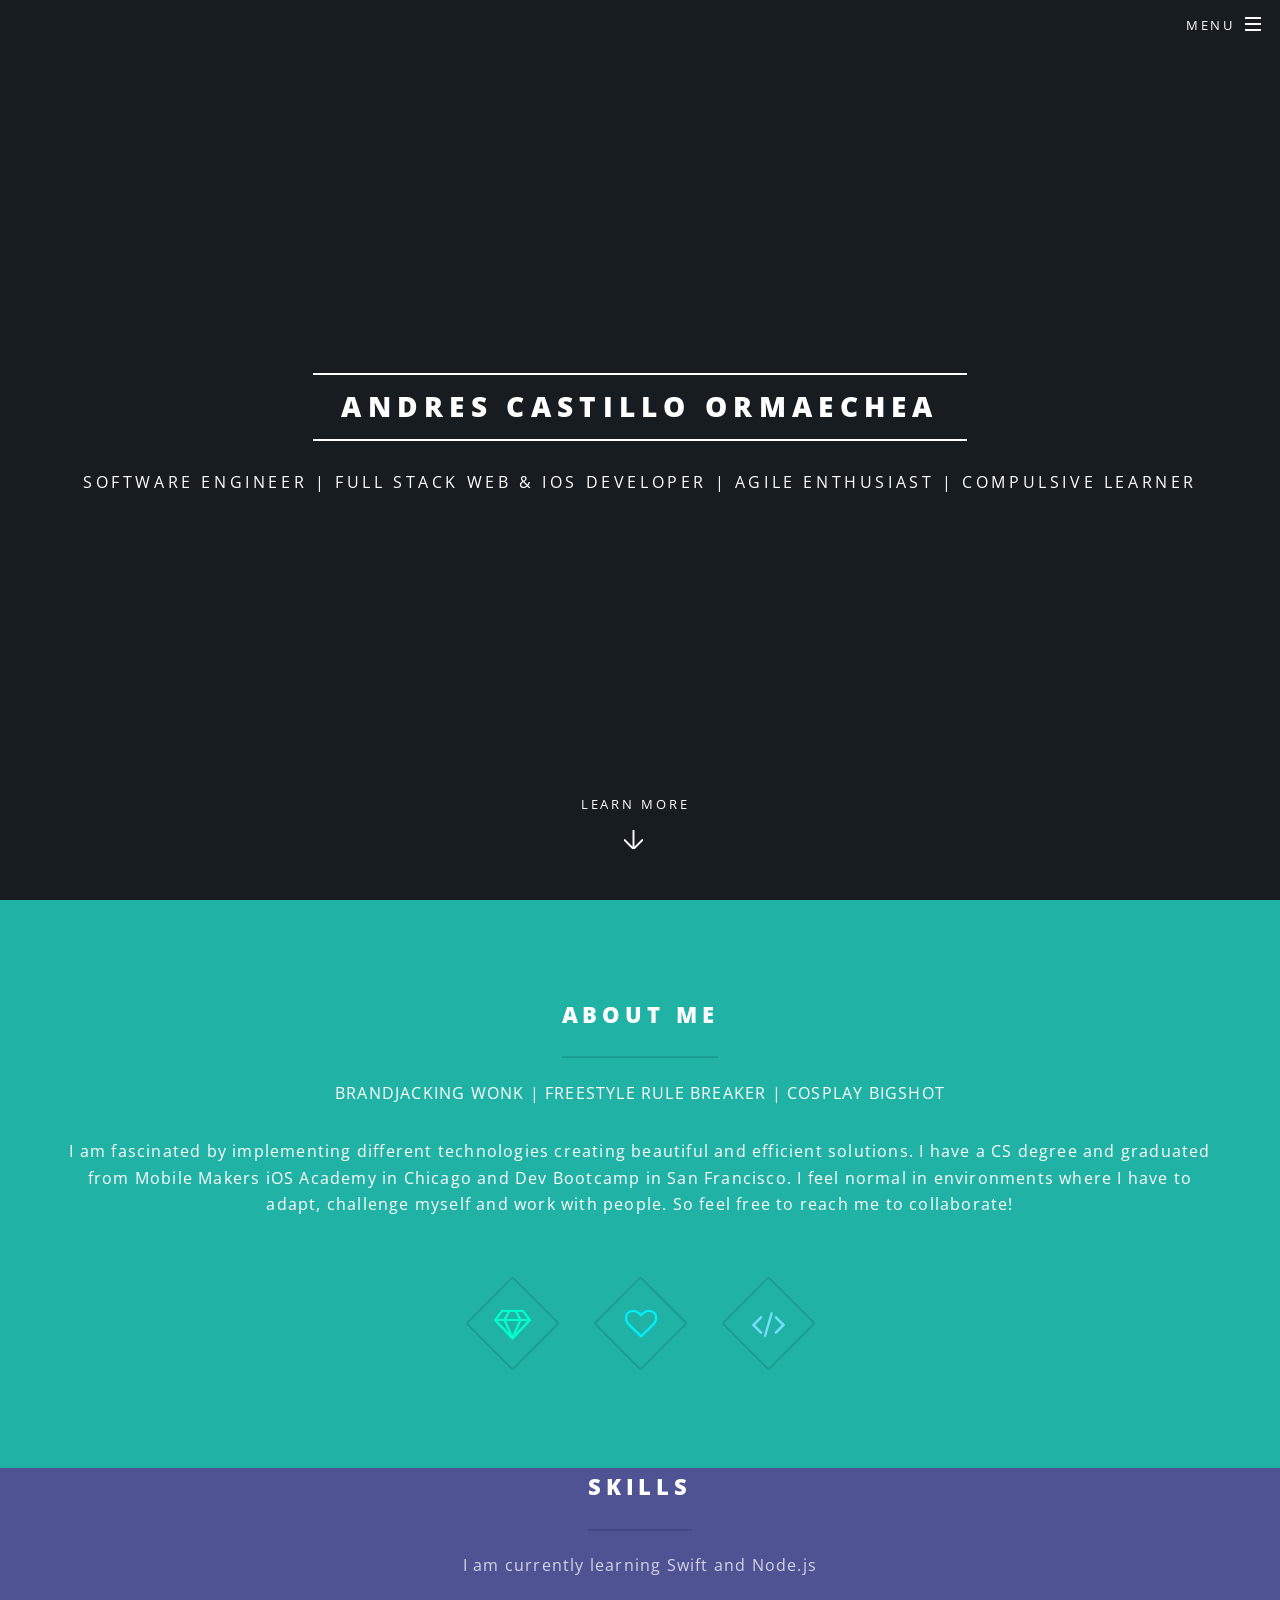
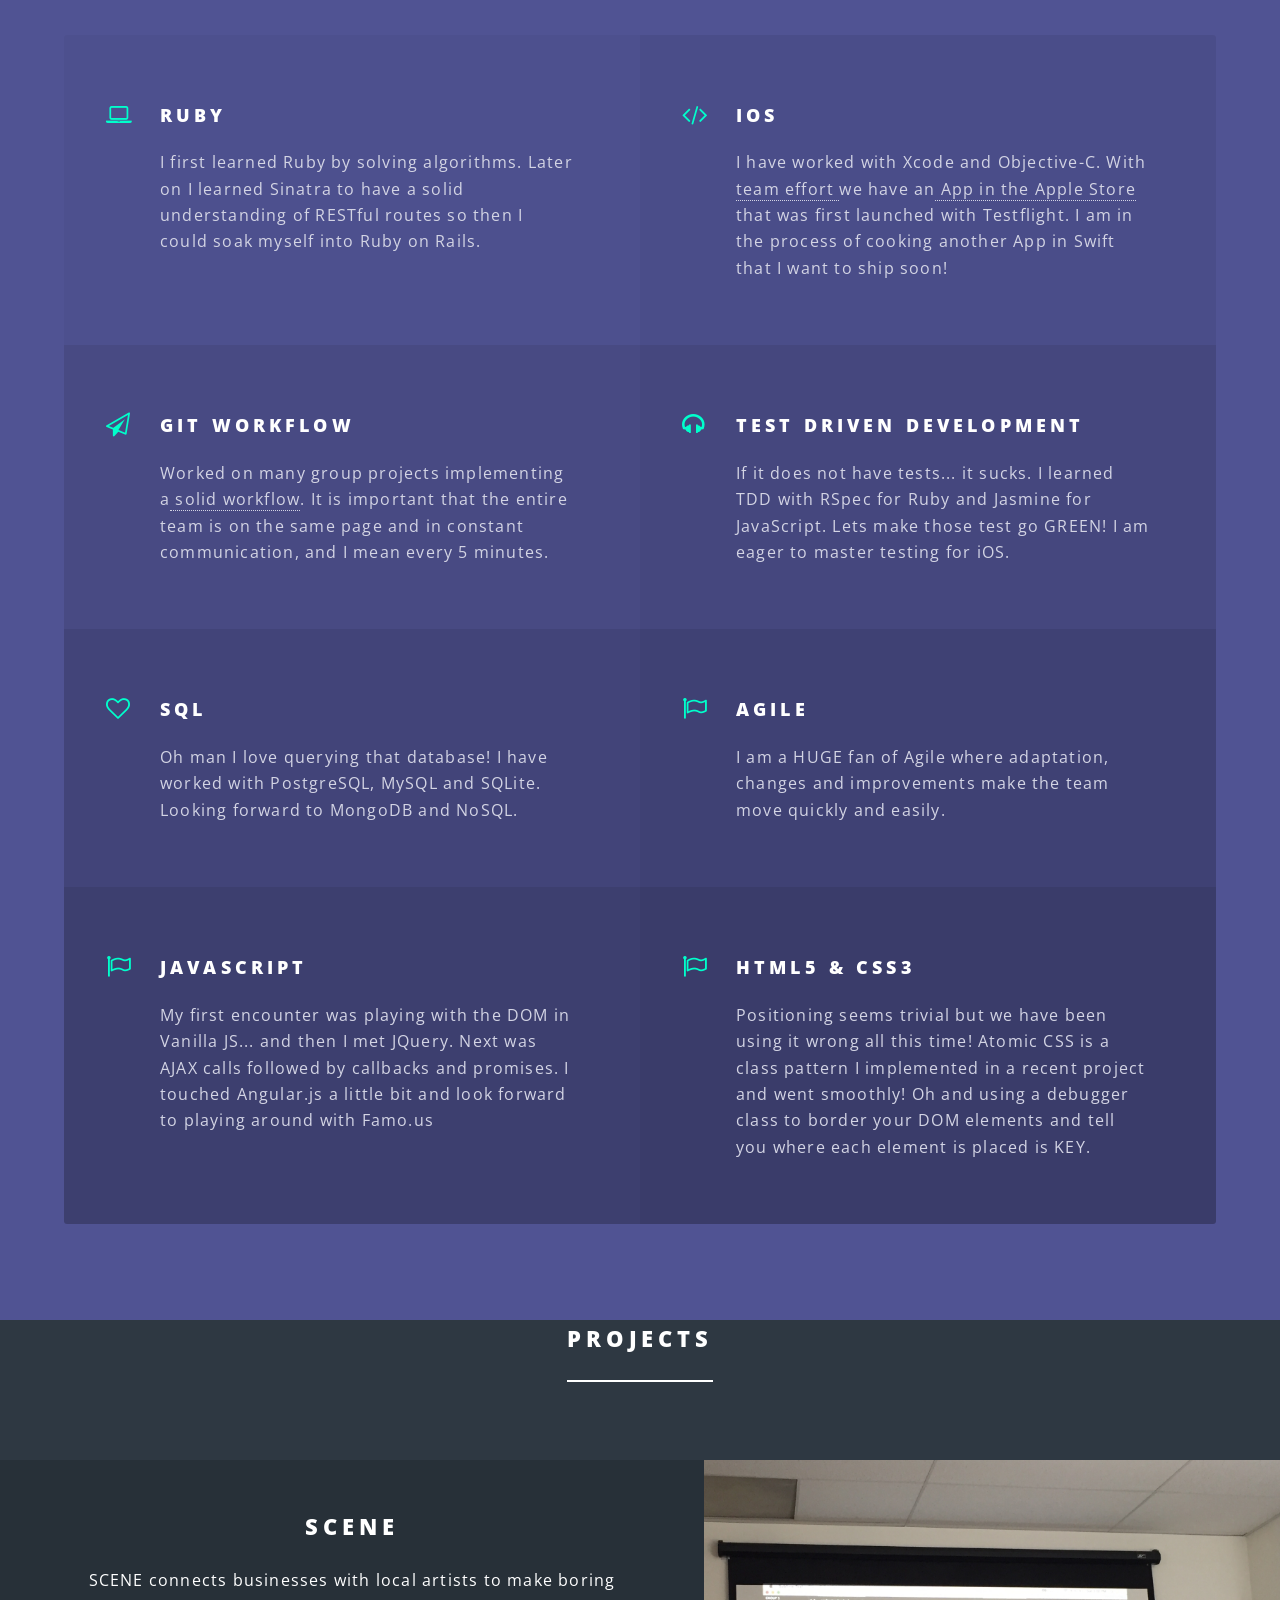
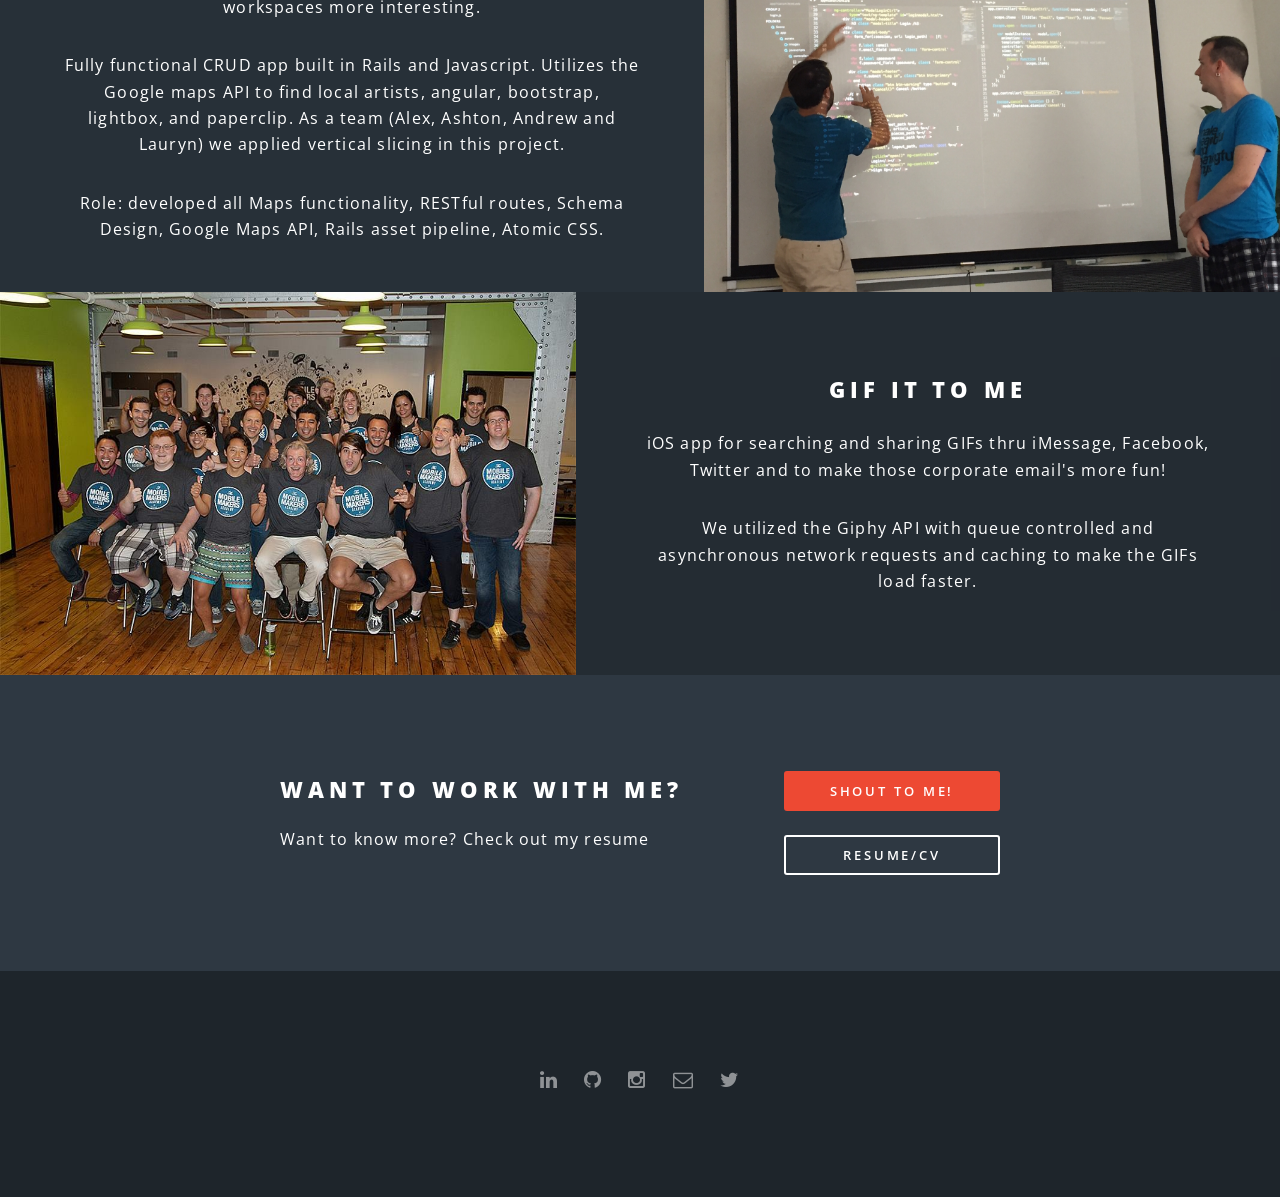
==== commit cdedeb02: "Landing page, About Me and Skills" ====
--- a/index.html
+++ b/index.html
@@ -2,7 +2,7 @@
 
 <html>
 	<head>
-		<title>Spectral by HTML5 UP</title>
+		<title>Andres Castillo Ormaechea</title>
 		<meta charset="utf-8" />
 		<meta name="viewport" content="width=device-width, initial-scale=1" />
 		<!--[if lte IE 8]><script src="assets/js/ie/html5shiv.js"></script><![endif]-->
@@ -110,26 +110,37 @@
 					</section>
 
 				<!-- Two -->
-					<section id="two" class="wrapper alt style2">
+					<section id="two" class="wrapper alt style2 special">
+						<div class="inner">
+							<header class="major">
+								<h2>Projects</h2>
+							</header>
+						</div>
 						<section class="spotlight">
-							<div class="image"><img src="images/pic01.jpg" alt="" /></div><div class="content">
+							<div class="image"><img src="images/explain_code.jpg" alt="" /></div>
+							<div class="content">
 								<h2>Scene</h2>
-								<p>Aliquam ut ex ut augue consectetur interdum. Donec hendrerit imperdiet. Mauris eleifend fringilla nullam aenean mi ligula.</p>
+								<p>SCENE connects businesses with local artists to make boring workspaces more interesting.</p>
+
+								<p>Fully functional CRUD app built in Rails and Javascript. Utilizes the Google maps API to find local artists, angular, bootstrap, lightbox, and paperclip. As a team (Alex, Ashton, Andrew and Lauryn) we applied vertical slicing in this project.</p>
+
+								<p>Role: developed all Maps functionality, RESTful routes, Schema Design, Google Maps API, Rails asset pipeline, Atomic CSS. </p>
 							</div>
 						</section>
 						<section class="spotlight">
-							<div class="image"><img src="images/pic02.jpg" alt="" /></div><div class="content">
+							<div class="image "><img src="images/mobile_makers.jpg" alt="" /></div><div class="content">
 								<h2>GIF IT To Me</h2>
-								<p>Aliquam ut ex ut augue consectetur interdum. Donec hendrerit imperdiet. Mauris eleifend fringilla nullam aenean mi ligula.</p>
+								<p>iOS app for searching and sharing GIFs thru iMessage, Facebook, Twitter and to make those corporate email's more fun!</p>
+								<p>We utilized the Giphy API with queue controlled and asynchronous network requests and caching to make the GIFs load faster. </p>
 							</div>
 						</section>
-						<section class="spotlight">
+						<!-- <section class="spotlight">
 							<div class="image"><img src="images/pic03.jpg" alt="" /></div><div class="content">
 								<h2>Augue eleifend aliquet<br />
 								sed condimentum</h2>
 								<p>Aliquam ut ex ut augue consectetur interdum. Donec hendrerit imperdiet. Mauris eleifend fringilla nullam aenean mi ligula.</p>
 							</div>
-						</section>
+						</section> -->
 					</section>
 
 
@@ -138,12 +149,12 @@
 					<section id="cta" class="wrapper style4">
 						<div class="inner">
 							<header>
-								<h2>Arcue ut vel commodo</h2>
-								<p>Aliquam ut ex ut augue consectetur interdum endrerit imperdiet amet eleifend fringilla.</p>
+								<h2>Want to work with me?</h2>
+								<p>Want to know more? Check out my resume</p>
 							</header>
 							<ul class="actions vertical">
-								<li><a href="#" class="button fit special">Activate</a></li>
-								<li><a href="#" class="button fit">Learn More</a></li>
+								<li><a href="#" class="button fit special">Shout to me!</a></li>
+								<li><a href="#" class="button fit">Resume/CV</a></li>
 							</ul>
 						</div>
 					</section>
@@ -151,11 +162,12 @@
 				<!-- Footer -->
 					<footer id="footer">
 						<ul class="icons">
-							<li><a href="#" class="icon fa-twitter"><span class="label">Twitter</span></a></li>
-							<li><a href="#" class="icon fa-facebook"><span class="label">Facebook</span></a></li>
-							<li><a href="#" class="icon fa-instagram"><span class="label">Instagram</span></a></li>
-							<li><a href="#" class="icon fa-dribbble"><span class="label">Dribbble</span></a></li>
-							<li><a href="#" class="icon fa-envelope-o"><span class="label">Email</span></a></li>
+
+							<li><a href="https://es.linkedin.com/in/ormaechea" class="icon fa-linkedin"><span class="label">Linked-in</span></a></li>
+							<li><a href="https://github.com/ormaechea" class="icon fa-github"><span class="label">Github</span></a></li>
+							<li><a href="https://instagram.com/ormaechea" class="icon fa-instagram"><span class="label">Instagram</span></a></li>
+							<li><a href="mailto:castilloandres17@gmail.com" class="icon fa-envelope-o"><span class="label">Email</span></a></li>
+							<li><a href="https://twitter.com/devgmtech" class="icon fa-twitter"><span class="label">Twitter</span></a></li>
 						</ul>
 
 					</footer>
--- a/assets/css/main.css
+++ b/assets/css/main.css
@@ -2505,6 +2505,10 @@
 				width: 100%;
 			}
 
+			.hover{
+
+			}
+
 		.spotlight .content {
 			padding: 2em 4em 0.1em 4em ;
 			-moz-order: 2;
@@ -3775,6 +3779,7 @@
 
 		/* HERO */
 
+/* hero2 */
 			body.landing #hero2 {
 		background-image: -moz-linear-gradient(top, rgba(0,0,0,0.5), rgba(0,0,0,0.5)), url("../../images/class.jpg");
 		background-image: -webkit-linear-gradient(top, rgba(0,0,0,0.5), rgba(0,0,0,0.5)), url("../../images/class.jpg");
@@ -3791,6 +3796,25 @@
 		background: none;
 	}
 
+	/* hero3 */
+			body.landing #hero3 {
+		background-image: -moz-linear-gradient(top, rgba(0,0,0,0.5), rgba(0,0,0,0.5)), url("../../images/post_its.jpg");
+		background-image: -webkit-linear-gradient(top, rgba(0,0,0,0.5), rgba(0,0,0,0.5)), url("../../images/post_its.jpg");
+		background-image: -ms-linear-gradient(top, rgba(0,0,0,0.5), rgba(0,0,0,0.5)), url("../../images/post_its.jpg");
+		background-image: linear-gradient(top, rgba(0,0,0,0.5), rgba(0,0,0,0.5)), url("../../images/post_its.jpg");
+		background-attachment: fixed;
+		background-position: center center;
+		background-repeat: no-repeat;
+		background-size: cover;
+		padding-top: 0;
+	}
+
+	body.is-mobile.landing #page-wrapper {
+		background: none;
+	}
+
+
+
 
 /* Landing */
 
@@ -3829,3 +3853,46 @@
 		background-color: #1d242a;
 	}
 
+/* FLIP ANIMATION*/
+/* entire container, keeps perspective */
+/*.flip-container {
+	perspective: 1000;
+}*/
+	/* flip the pane when hovered */
+	.flip-container:hover .flipper, .flip-container.hover .flipper {
+		transform: rotateY(180deg);
+	}
+
+/*.flip-container, .front, .back {
+	width: 320px;
+	height: 480px;
+}
+*/
+/* flip speed goes here */
+.flipper {
+	transition: 0.6s;
+	transform-style: preserve-3d;
+
+/*	position: relative;*/
+}
+
+/* hide back of pane during swap */
+.front, .back {
+	backface-visibility: hidden;
+
+	/*position: absolute;
+	top: 0;
+	left: 0;*/
+}
+
+/* front pane, placed above back */
+.front {
+	/*z-index: 2;*/
+	/* for firefox 31 */
+	transform: rotateY(0deg);
+}
+
+/* back, initially hidden pane */
+.back {
+	transform: rotateY(180deg);
+}
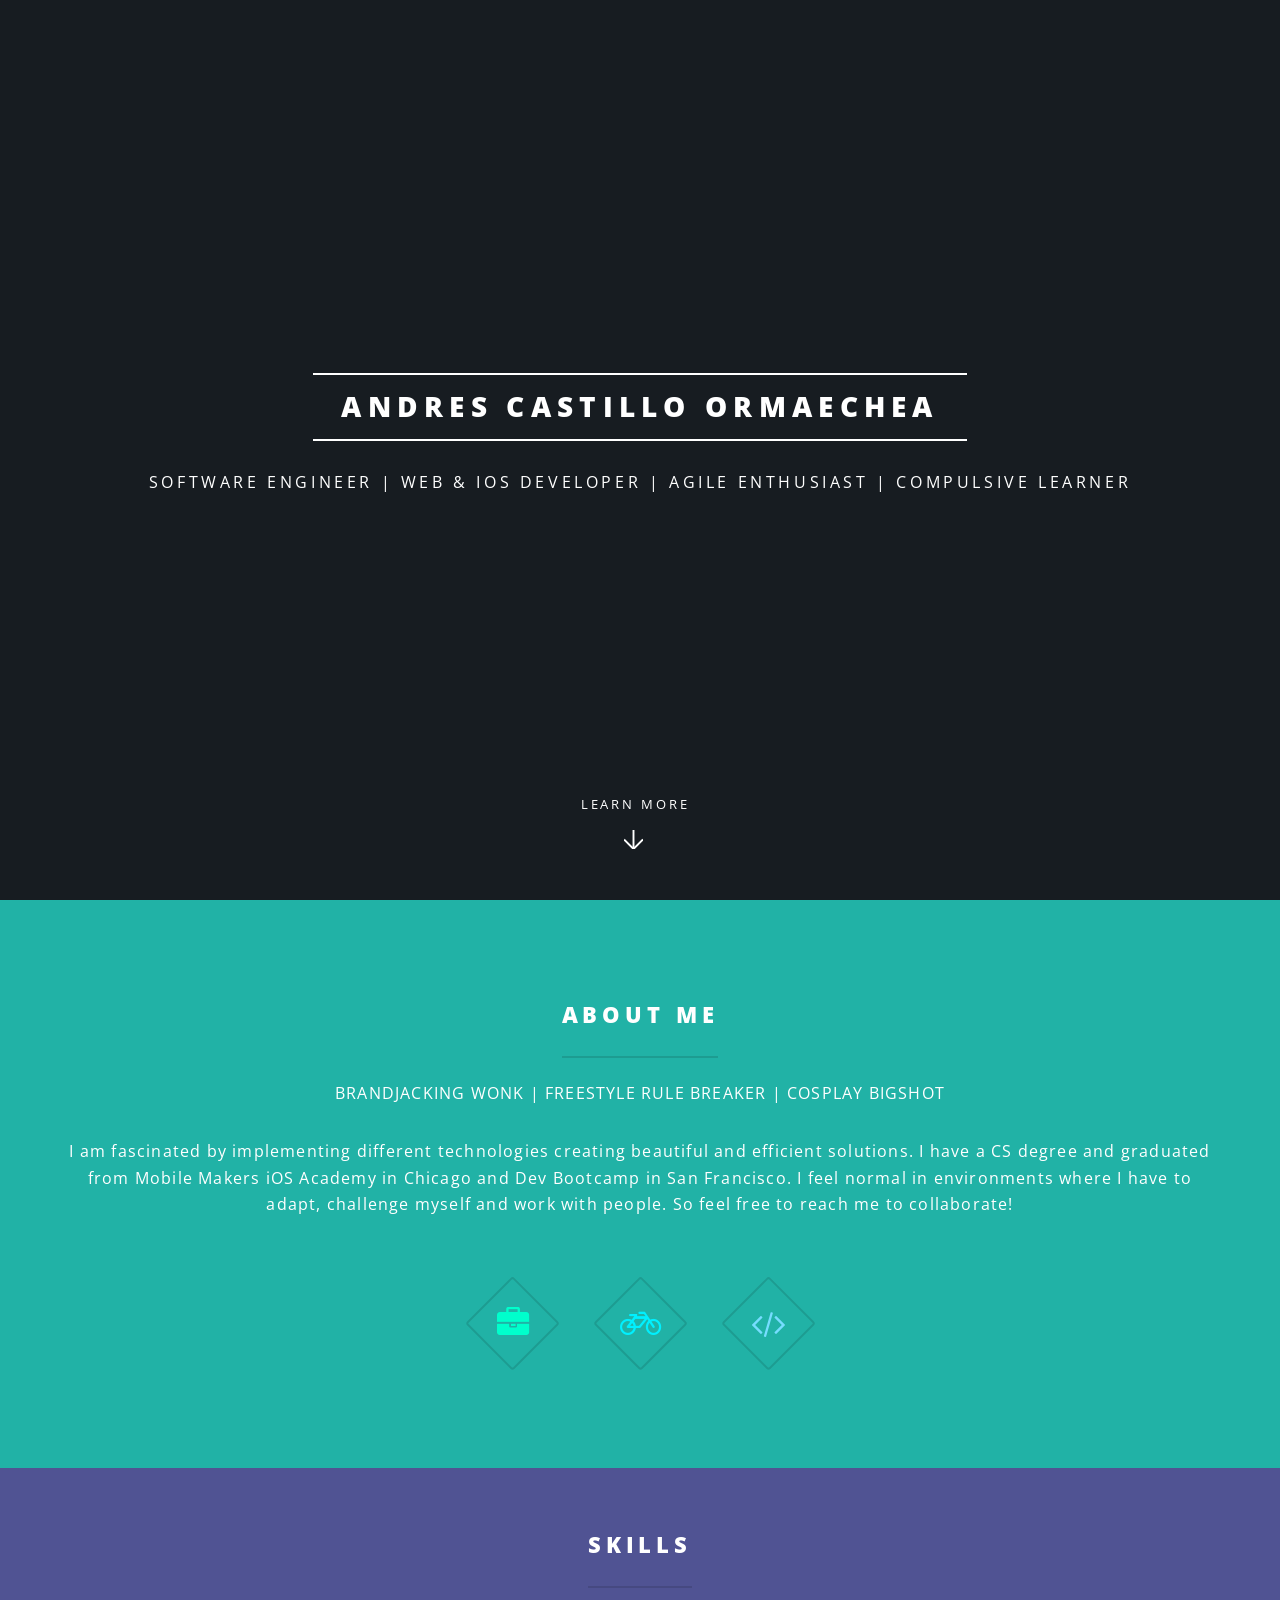
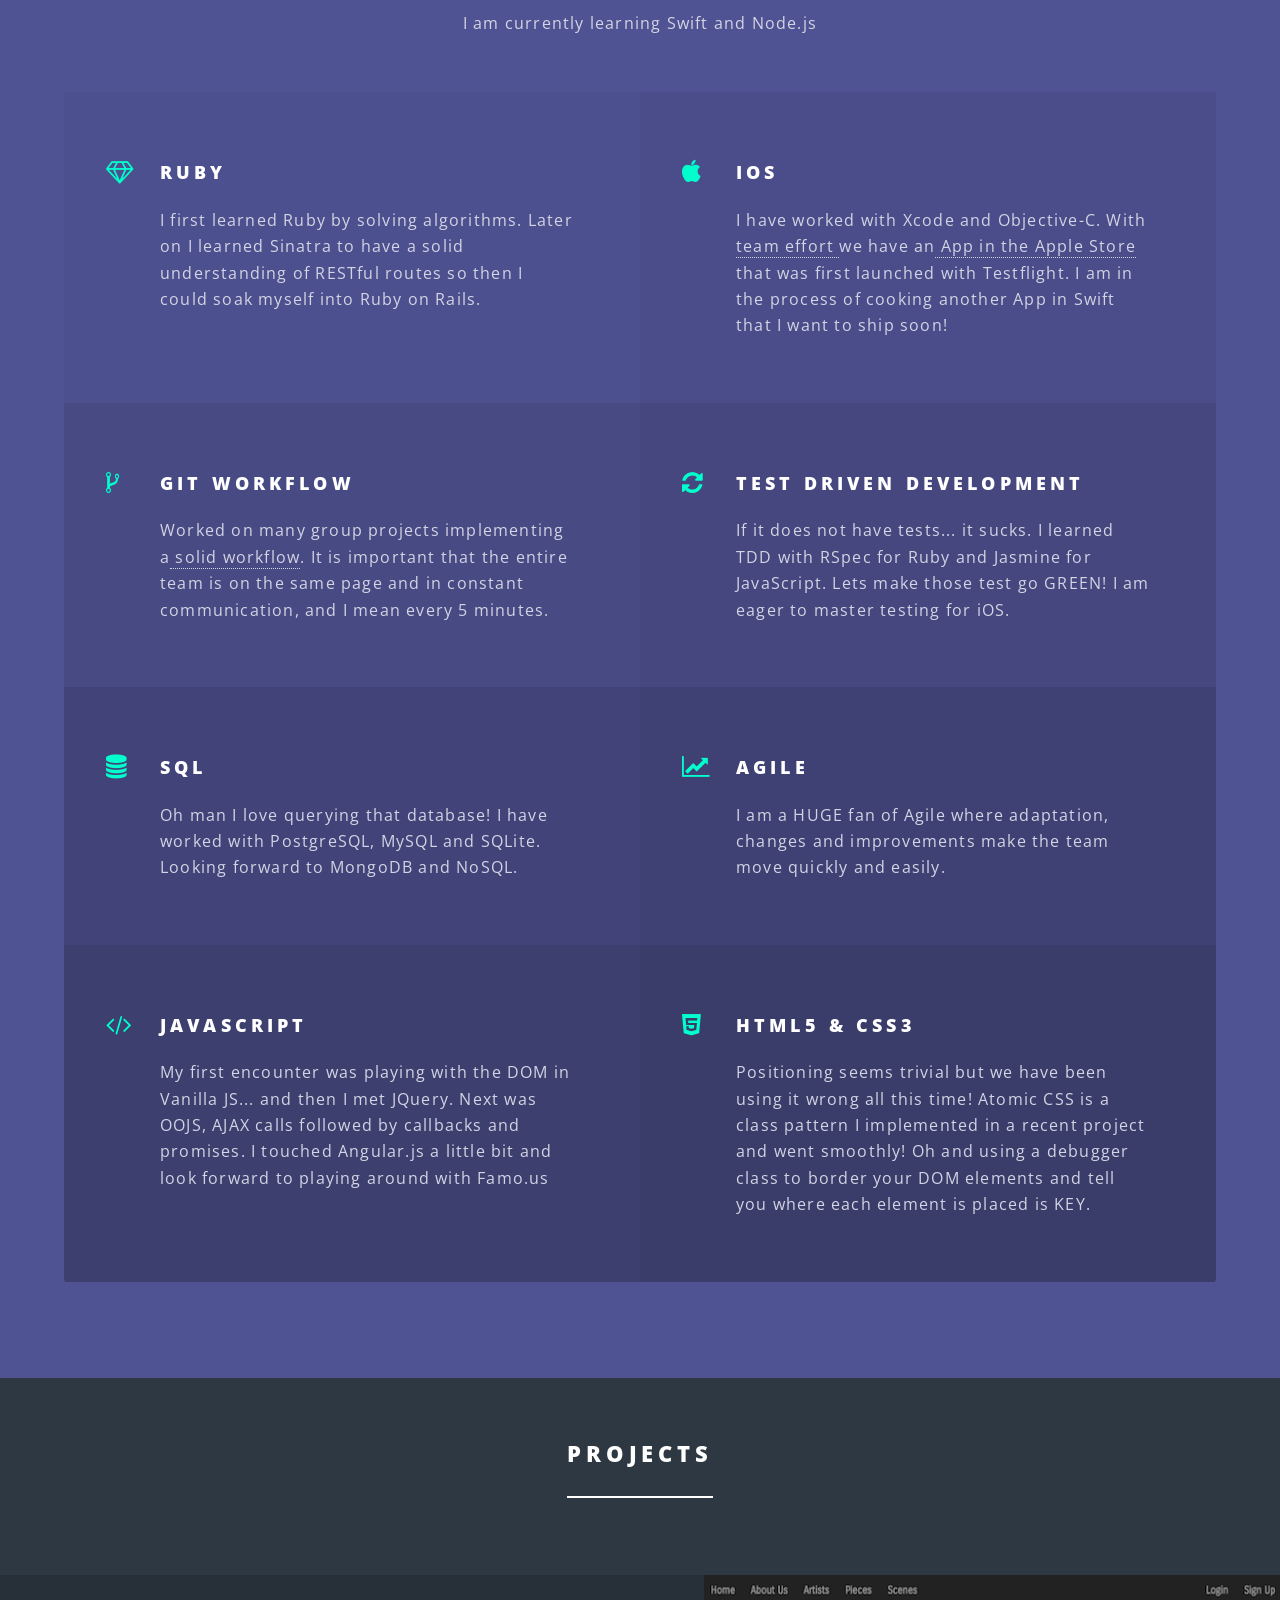
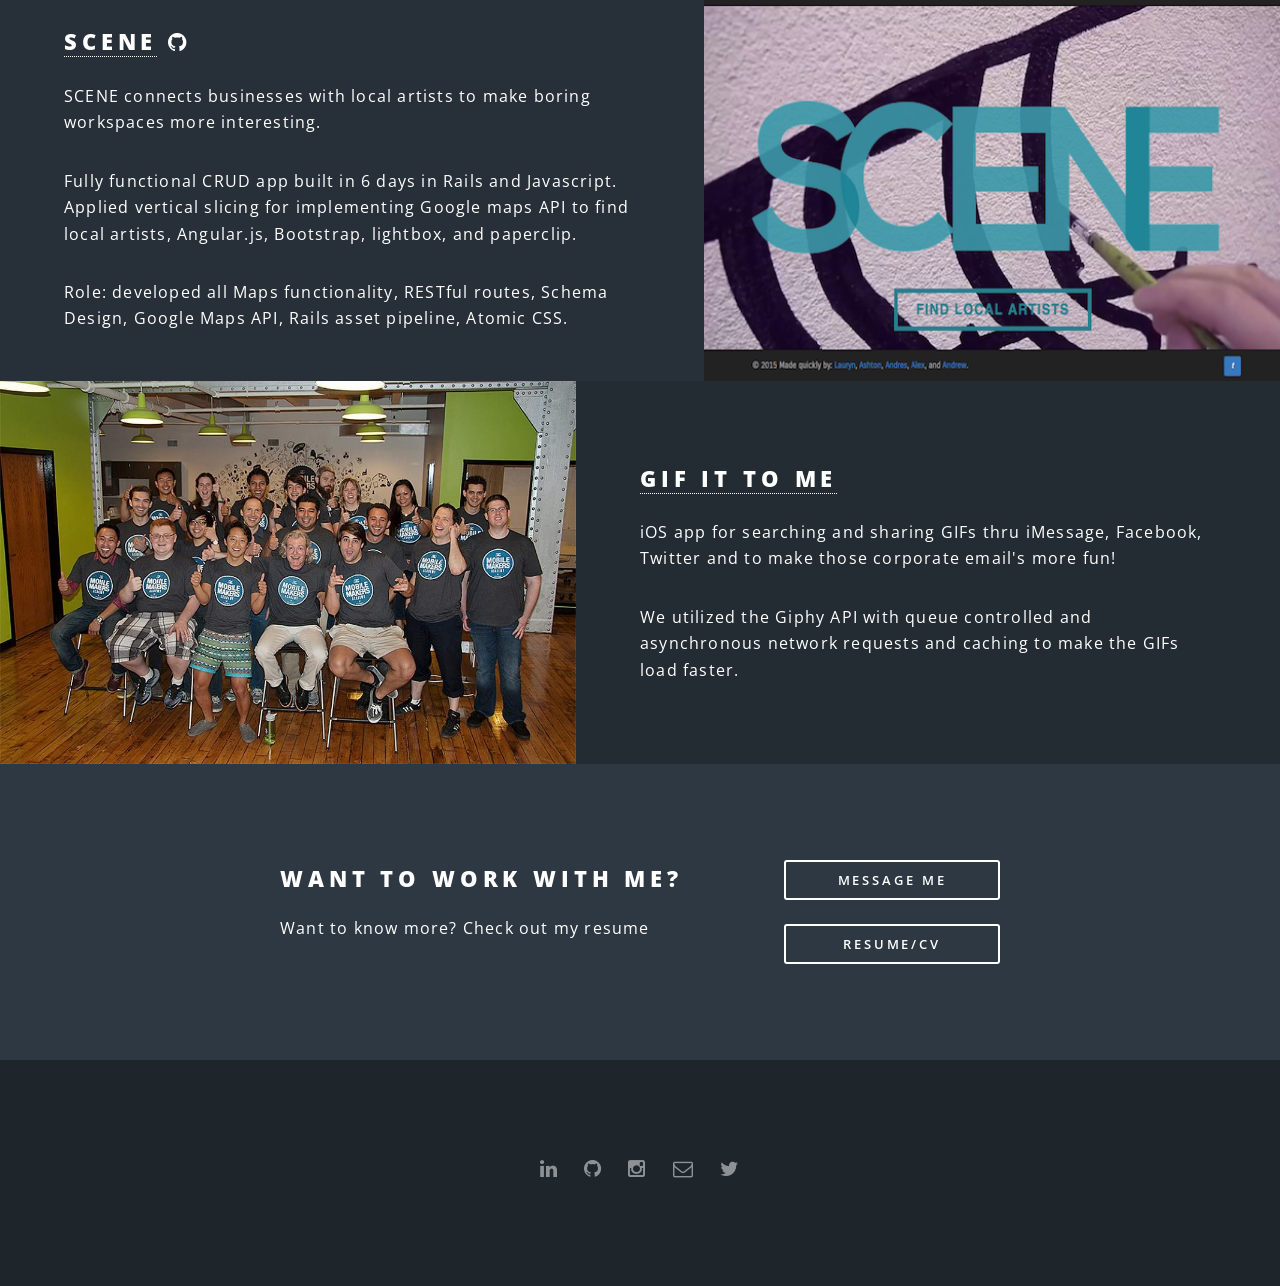
==== commit 9644877d: "MVP website" ====
--- a/index.html
+++ b/index.html
@@ -19,7 +19,7 @@
 					<header id="header" class="alt">
 						<h1><a href="index.html">Andres Castillo Ormaechea</a></h1>
 						<nav id="nav">
-							<ul>
+							<!-- <ul>
 								<li class="special">
 									<a href="#menu" class="menuToggle"><span>Menu</span></a>
 									<div id="menu">
@@ -32,7 +32,7 @@
 										</ul>
 									</div>
 								</li>
-							</ul>
+							</ul> -->
 						</nav>
 					</header>
 
@@ -40,7 +40,7 @@
 					<section id="banner">
 						<div class="inner">
 							<h2>Andres Castillo Ormaechea</h2>
-							<p>Software Engineer | Full Stack Web & iOS Developer | Agile Enthusiast | Compulsive Learner<br /></p>
+							<p>Software Engineer | Web & iOS Developer | Agile Enthusiast | Compulsive Learner<br /></p>
 							<ul class="actions">
 								<!-- <li><a href="#" class="button special">Activate</a></li> -->
 							</ul>
@@ -57,8 +57,8 @@
 								<p>I am fascinated by implementing different technologies creating beautiful and efficient solutions. I have a CS degree and graduated from Mobile Makers iOS Academy in Chicago and Dev Bootcamp in San Francisco. I feel normal in environments where I have to adapt, challenge myself and work with people. So feel free to reach me to collaborate!</p>
 							</header>
 							<ul class="icons major">
-								<li><span class="icon fa-diamond major style1"><span class="label">Lorem</span></span></li>
-								<li><span class="icon fa-heart-o major style2"><span class="label">Ipsum</span></span></li>
+								<li><span class="icon fa-briefcase major style1"><span class="label">Lorem</span></span></li>
+								<li><span class="icon fa-bicycle major style2"><span class="label">Ipsum</span></span></li>
 								<li><span class="icon fa-code major style3"><span class="label">Dolor</span></span></li>
 							</ul>
 						</div>
@@ -69,39 +69,39 @@
 					<section id="hero2" class="wrapper style3 special">
 						<div class="inner">
 							<header class="major">
-								<h2>Skills</h2>
+								<h2 style="margin-top: 5%">Skills</h2>
 								<p>I am currently learning Swift and Node.js</p>
 							</header>
 							<ul class="features">
-								<li class="icon fa-laptop">
+								<li class="icon fa-diamond">
 									<h3>Ruby</h3>
 									<p>I first learned Ruby by solving algorithms. Later on I learned Sinatra to have a solid understanding of RESTful routes so then I could soak myself into Ruby on Rails.</p>
 								</li>
-								<li class="icon fa-code">
+								<li class="icon fa-apple">
 									<h3>iOS</h3>
 									<p>I have worked with Xcode and Objective-C. With <a href="https://github.com/heyalexchoi">team effort </a> we have an<a href="https://itunes.apple.com/us/app/gif-it-to-me/id695807638?mt=8"> App in the Apple Store </a> that was first launched with Testflight. I am in the process of cooking another App in Swift that I want to ship soon!</p>
 								</li>
-								<li class="icon fa-paper-plane-o">
+								<li class="icon fa-code-fork">
 									<h3>Git Workflow</h3>
 									<p>Worked on many group projects implementing a<a href=""> solid workflow</a>. It is important that the entire team is on the same page and in constant communication, and I mean every 5 minutes.</p>
 								</li>
-								<li class="icon fa-headphones">
+								<li class="icon fa-refresh ">
 									<h3>Test Driven Development</h3>
 									<p>If it does not have tests... it sucks. I learned TDD with RSpec for Ruby and Jasmine for JavaScript. Lets make those test go GREEN! I am eager to master testing for iOS.</p>
 								</li>
-								<li class="icon fa-heart-o">
+								<li class="icon fa-database">
 									<h3>SQL</h3>
 									<p>Oh man I love querying that database! I have worked with PostgreSQL, MySQL and SQLite. Looking forward to MongoDB and NoSQL.</p>
 								</li>
-								<li class="icon fa-flag-o">
+								<li class="icon fa-line-chart">
 									<h3>Agile</h3>
 									<p>I am a HUGE fan of Agile where adaptation, changes and improvements make the team move quickly and easily.</p>
 								</li>
-								<li class="icon fa-flag-o">
+								<li class="icon fa-code">
 									<h3>JavaScript</h3>
-									<p>My first encounter was playing with the DOM in Vanilla JS... and then I met JQuery. Next was AJAX calls followed by callbacks and promises. I touched Angular.js a little bit and look forward to playing around with Famo.us</p>
-								</li>
-								<li class="icon fa-flag-o">
+									<p>My first encounter was playing with the DOM in Vanilla JS... and then I met JQuery. Next was OOJS, AJAX calls followed by callbacks and promises. I touched Angular.js a little bit and look forward to playing around with Famo.us</p>
+								</li>
+								<li class="icon fa-html5">
 									<h3>HTML5 & CSS3</h3>
 									<p>Positioning seems trivial but we have been using it wrong all this time! Atomic CSS is a class pattern I implemented in a recent project and went smoothly! Oh and using a debugger class to border your DOM elements and tell you where each element is placed is KEY.</p>
 								</li>
@@ -113,23 +113,43 @@
 					<section id="two" class="wrapper alt style2 special">
 						<div class="inner">
 							<header class="major">
-								<h2>Projects</h2>
+								<h2 style="margin-top: 5%">Projects</h2>
 							</header>
 						</div>
 						<section class="spotlight">
-							<div class="image"><img src="images/explain_code.jpg" alt="" /></div>
-							<div class="content">
-								<h2>Scene</h2>
+            	<div class="image ">
+							<!-- 	<div class="card effect__hover"> -->
+
+  								<!-- <div class="card__front"> -->
+  								<a href="http://scenefinder.herokuapp.com">	<img src="images/scene_webpage.jpg"/> </a>
+  								<!-- </div> -->
+
+  							<!-- 	<div class="card__back">
+  										<img src="images/explain_code.jpg"  height="395px" width="561px"/>
+  								</div> -->
+
+  							</div>
+							<!-- </div>-->
+						<div class="content">
+								<h2><a href="http://scenefinder.herokuapp.com">Scene</a>
+										<a href="https://github.com/ormaechea/Scene" class="icon fa-github">
+										</a></h2>
+
 								<p>SCENE connects businesses with local artists to make boring workspaces more interesting.</p>
-
-								<p>Fully functional CRUD app built in Rails and Javascript. Utilizes the Google maps API to find local artists, angular, bootstrap, lightbox, and paperclip. As a team (Alex, Ashton, Andrew and Lauryn) we applied vertical slicing in this project.</p>
-
-								<p>Role: developed all Maps functionality, RESTful routes, Schema Design, Google Maps API, Rails asset pipeline, Atomic CSS. </p>
+								<p>Fully functional CRUD app built in 6 days in Rails and Javascript. Applied vertical slicing for implementing Google maps API to find local artists, Angular.js, Bootstrap, lightbox, and paperclip.  </p>
+								<p>Role: developed all Maps functionality, RESTful routes, Schema Design, Google Maps API, Rails asset pipeline, Atomic CSS.</p>
+
 							</div>
 						</section>
 						<section class="spotlight">
-							<div class="image "><img src="images/mobile_makers.jpg" alt="" /></div><div class="content">
-								<h2>GIF IT To Me</h2>
+								<div class="image ">
+										<a href="https://itunes.apple.com/us/app/gif-it-to-me/id695807638?mt=8"> <img src="images/mobile_makers.jpg" alt="" />
+									</a>
+								</div>
+							<div class="content">
+								<h2>
+									<a href="https://itunes.apple.com/us/app/gif-it-to-me/id695807638?mt=8">GIF IT To Me</a>
+								</h2>
 								<p>iOS app for searching and sharing GIFs thru iMessage, Facebook, Twitter and to make those corporate email's more fun!</p>
 								<p>We utilized the Giphy API with queue controlled and asynchronous network requests and caching to make the GIFs load faster. </p>
 							</div>
@@ -146,21 +166,21 @@
 
 
 				<!-- CTA -->
-					<section id="cta" class="wrapper style4">
+					<section id="cta"  class="wrapper style4">
 						<div class="inner">
 							<header>
 								<h2>Want to work with me?</h2>
 								<p>Want to know more? Check out my resume</p>
 							</header>
 							<ul class="actions vertical">
-								<li><a href="#" class="button fit special">Shout to me!</a></li>
-								<li><a href="#" class="button fit">Resume/CV</a></li>
+								<li><a href="#" class="button fit">Message me</a></li>
+								<li><a href="images/AndresCastillo_Resume_English_PDF.pdf" class="button fit">Resume/CV</a></li>
 							</ul>
 						</div>
 					</section>
 
 				<!-- Footer -->
-					<footer id="footer">
+					<footer id="footer" class="footer">
 						<ul class="icons">
 
 							<li><a href="https://es.linkedin.com/in/ormaechea" class="icon fa-linkedin"><span class="label">Linked-in</span></a></li>
--- a/assets/css/main.css
+++ b/assets/css/main.css
@@ -2517,6 +2517,7 @@
 			order: 2;
 			max-width: 48em;
 			width: 60%;
+			text-align: left;
 		}
 
 		.spotlight:nth-child(2n) {
@@ -3814,15 +3815,13 @@
 	}
 
 
-
-
 /* Landing */
 
 	body.landing #page-wrapper {
 		background-image: -moz-linear-gradient(top, rgba(0,0,0,0.5), rgba(0,0,0,0.5)), url("../../images/scene.jpg");
 		background-image: -webkit-linear-gradient(top, rgba(0,0,0,0.5), rgba(0,0,0,0.5)), url("../../images/scene.jpg");
 		background-image: -ms-linear-gradient(top, rgba(0,0,0,0.5), rgba(0,0,0,0.5)), url("../../images/scene.jpg");
-		background-image: linear-gradient(top, rgba(0,0,0,0.5), rgba(0,0,0,0.5)), url("../../images/scene.jpg");
+		background-image: linear-gradient(top, rgba(0,0,0,0.5), rgba(0,0,0,0.5)), url("../../images/.jpg");
 		background-attachment: fixed;
 		background-position: center center;
 		background-repeat: no-repeat;
@@ -3832,6 +3831,7 @@
 
 	body.landing #footer {
 		background-color: rgba(29, 36, 42, 0.9);
+
 	}
 
 	body.is-mobile.landing #page-wrapper {
@@ -3840,10 +3840,10 @@
 
 	body.is-mobile.landing #banner,
 	body.is-mobile.landing .wrapper.style4 {
-		background-image: -moz-linear-gradient(top, rgba(0,0,0,0.5), rgba(0,0,0,0.5)), url("../../images/golf.jpg");
-		background-image: -webkit-linear-gradient(top, rgba(0,0,0,0.5), rgba(0,0,0,0.5)), url("../../images/golf.jpg");
-		background-image: -ms-linear-gradient(top, rgba(0,0,0,0.5), rgba(0,0,0,0.5)), url("../../images/golf.jpg");
-		background-image: linear-gradient(top, rgba(0,0,0,0.5), rgba(0,0,0,0.5)), url("../../images/golf.jpg");
+		background-image: -moz-linear-gradient(top, rgba(0,0,0,0.5), rgba(0,0,0,0.5)), url("../../images/scene.jpg");
+		background-image: -webkit-linear-gradient(top, rgba(0,0,0,0.5), rgba(0,0,0,0.5)), url("../../images/scene.jpg");
+		background-image: -ms-linear-gradient(top, rgba(0,0,0,0.5), rgba(0,0,0,0.5)), url("../../images/scene.jpg");
+		background-image: linear-gradient(top, rgba(0,0,0,0.5), rgba(0,0,0,0.5)), url("../../images/scene.jpg");
 		background-position: center center;
 		background-repeat: no-repeat;
 		background-size: cover;
@@ -3853,46 +3853,61 @@
 		background-color: #1d242a;
 	}
 
+
+	/* Footer Background Overwritten*/
+
+	#cta .wrapper .style4{
+		background-image: -webkit-linear-gradient(top, rgba(0,0,0,0.5), rgba(0,0,0,0.5)), url("../../images/post_its.jpg");
+	}
+
 /* FLIP ANIMATION*/
-/* entire container, keeps perspective */
-/*.flip-container {
-	perspective: 1000;
-}*/
-	/* flip the pane when hovered */
-	.flip-container:hover .flipper, .flip-container.hover .flipper {
-		transform: rotateY(180deg);
-	}
-
-/*.flip-container, .front, .back {
-	width: 320px;
-	height: 480px;
+/*.card {
+  position: relative;
+
+  width: 561px;
+  height: 395px;
 }
-*/
-/* flip speed goes here */
-.flipper {
-	transition: 0.6s;
-	transform-style: preserve-3d;
-
-/*	position: relative;*/
+
+.card__front,
+.card__back {
+  position: absolute;
+  width: 100%;
+  height: 100%;
 }
 
-/* hide back of pane during swap */
-.front, .back {
-	backface-visibility: hidden;
-
-	/*position: absolute;
-	top: 0;
-	left: 0;*/
+.card__front,
+.card__back {
+  -webkit-backface-visibility: hidden;
+          backface-visibility: hidden;
+  -webkit-transition: -webkit-transform 0.6s;
+          transition: transform 0.6s;
+
 }
 
-/* front pane, placed above back */
-.front {
-	/*z-index: 2;*/
-	/* for firefox 31 */
-	transform: rotateY(0deg);
+.card__front {
+  background-color: #ff5078;
+
 }
 
-/* back, initially hidden pane */
-.back {
-	transform: rotateY(180deg);
-}+.card__back {
+  background-color: #1e1e1e;
+  -webkit-transform: rotateY(-180deg);
+          transform: rotateY(-180deg);
+}
+
+.card.effect__hover:hover .card__front {
+  -webkit-transform: rotateY(-180deg);
+          transform: rotateY(-180deg);
+
+}
+
+.card.effect__hover:hover .card__back {
+  -webkit-transform: rotateY(0);
+          transform: rotateY(0);
+
+}
+
+.image.scene{
+	width: 561px;
+	height:395px;
+}*/
